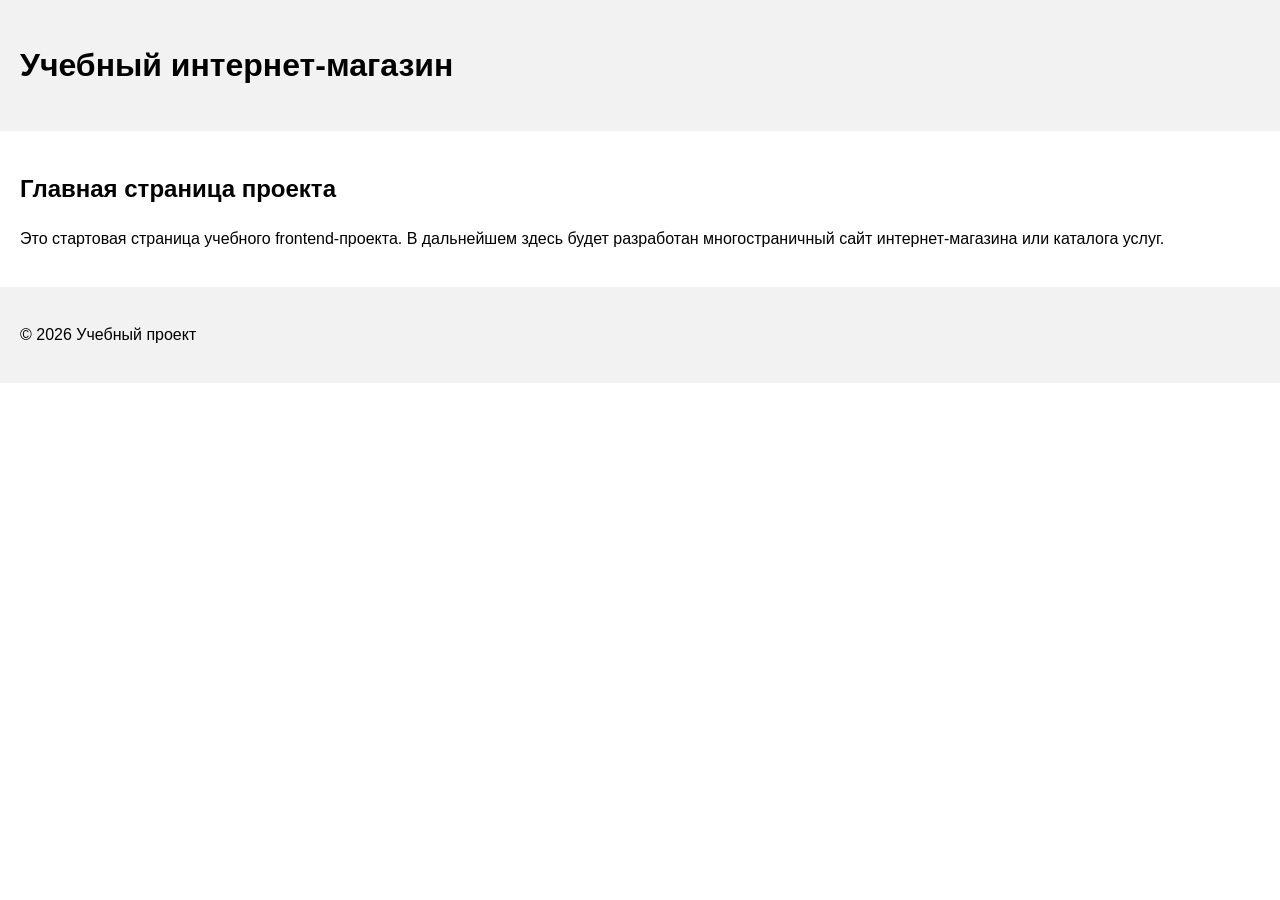
==== index.html @ 06f2fd13 "feat: initialize frontend project structure" ====
<!DOCTYPE html>
<html lang="ru">
<head>
  <meta charset="UTF-8">
  <meta name="viewport" content="width=device-width, initial-scale=1.0">
  <title>Каталог товаров</title>
  <link rel="stylesheet" href="css/style.css">
</head>
<body>
  <header>
    <h1>Учебный интернет-магазин</h1>
  </header>

  <main>
    <section>
      <h2>Главная страница проекта</h2>
      <p>
        Это стартовая страница учебного frontend-проекта.
        В дальнейшем здесь будет разработан многостраничный сайт
        интернет-магазина или каталога услуг.
      </p>
    </section>
  </main>

  <footer>
    <p>&copy; 2026 Учебный проект</p>
  </footer>
</body>
</html>
---- css/style.css ----
body {
  margin: 0;
  font-family: Arial, sans-serif;
  line-height: 1.5;
}

header,
main,
footer {
  padding: 20px;
}

header {
  background-color: #f2f2f2;
}

footer {
  background-color: #f2f2f2;
}
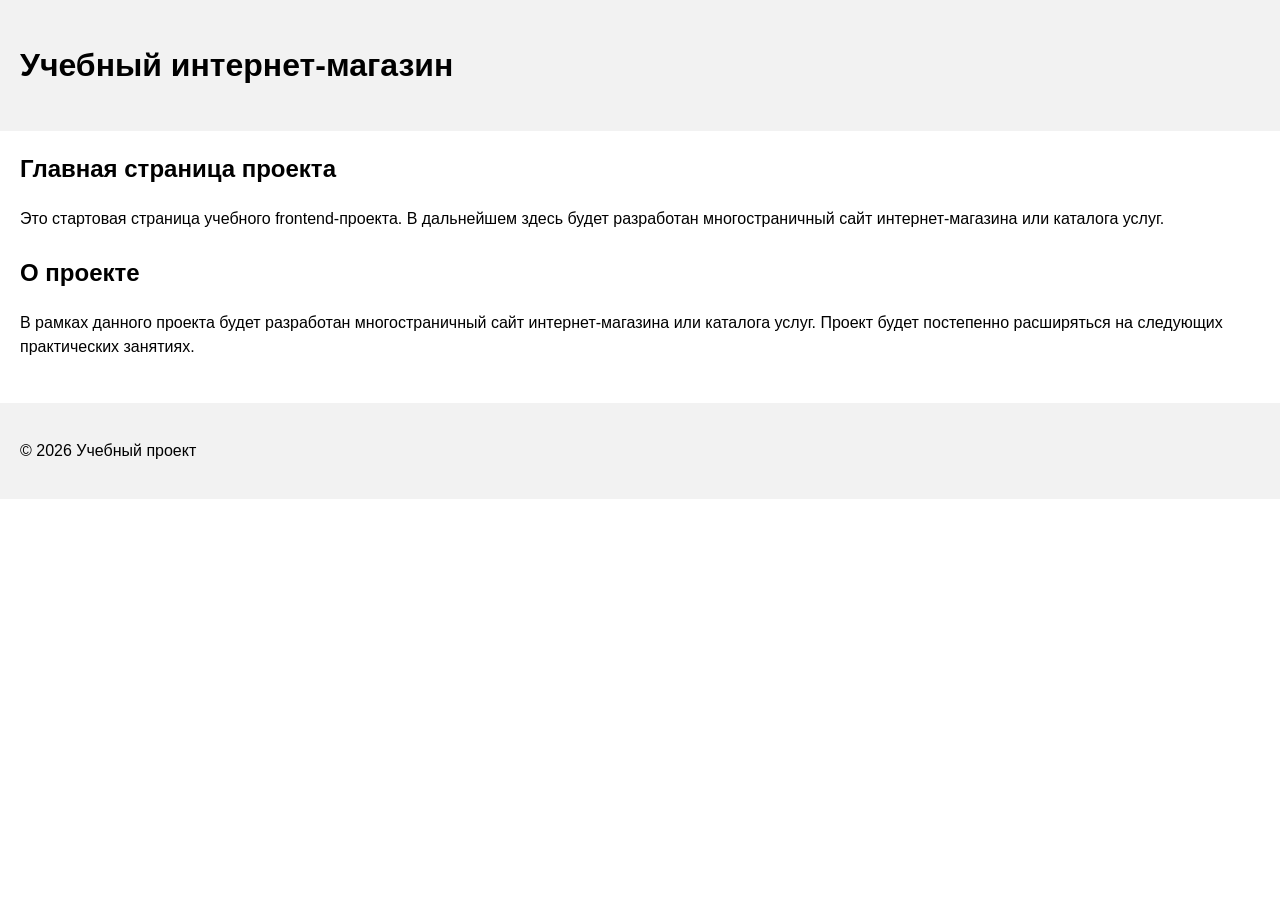
==== commit 60f4354a: "feat: add project description section" ====
--- a/index.html
+++ b/index.html
@@ -20,6 +20,16 @@
         интернет-магазина или каталога услуг.
       </p>
     </section>
+
+    <section>
+  <h2>О проекте</h2>
+  <p>
+    В рамках данного проекта будет разработан многостраничный сайт
+    интернет-магазина или каталога услуг. Проект будет постепенно
+    расширяться на следующих практических занятиях.
+  </p>
+</section>
+
   </main>
 
   <footer>
--- a/css/style.css
+++ b/css/style.css
@@ -17,3 +17,10 @@
 footer {
   background-color: #f2f2f2;
 }
+section {
+  margin-bottom: 24px;
+}
+
+section h2 {
+  margin-top: 0;
+}
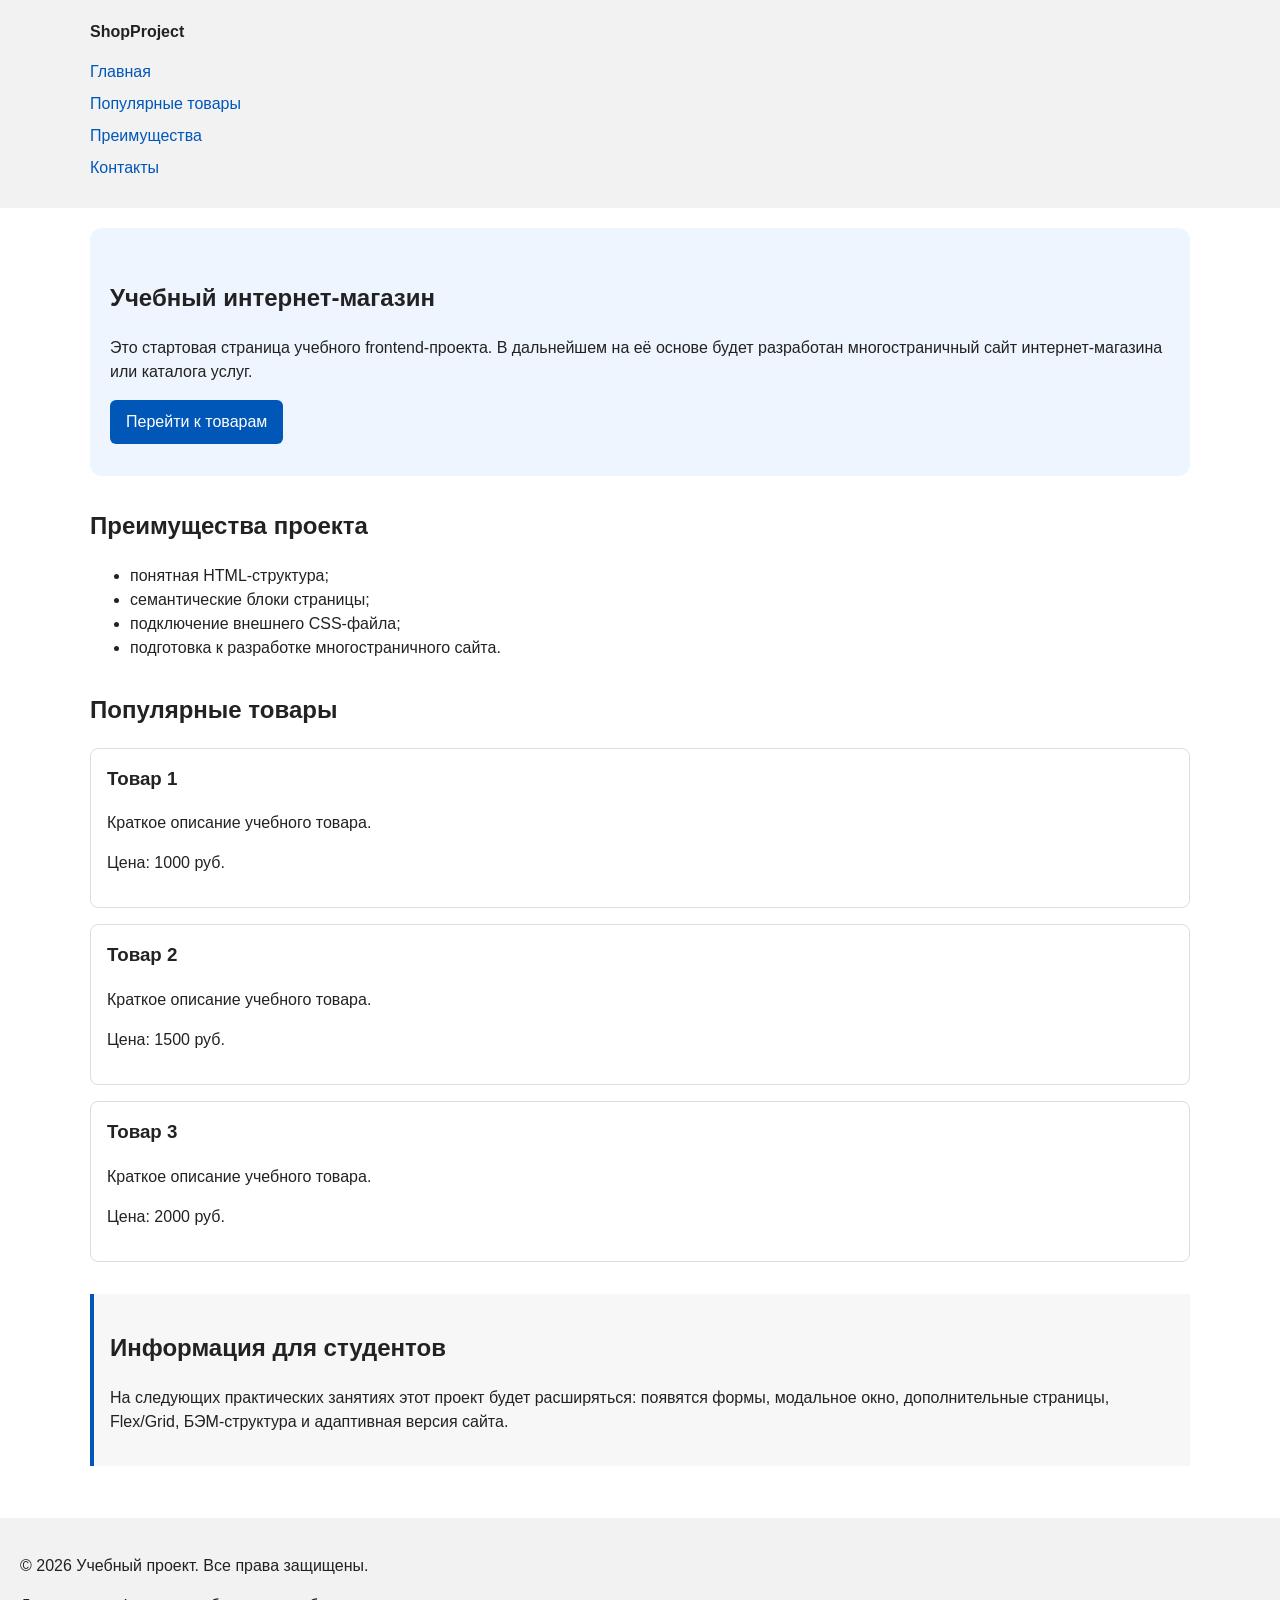
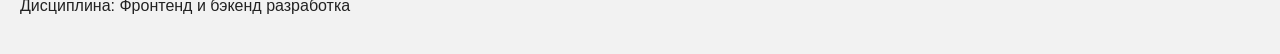
==== commit 23895a3a: "feat: add semantic HTML structure and base CSS styles" ====
--- a/index.html
+++ b/index.html
@@ -3,37 +3,87 @@
 <head>
   <meta charset="UTF-8">
   <meta name="viewport" content="width=device-width, initial-scale=1.0">
-  <title>Каталог товаров</title>
+  <title>Учебный интернет-магазин</title>
   <link rel="stylesheet" href="css/style.css">
 </head>
 <body>
-  <header>
-    <h1>Учебный интернет-магазин</h1>
-  </header>
+    <header>
+  <div class="site-header">
+    <a class="site-logo" href="index.html">ShopProject</a>
 
-  <main>
-    <section>
-      <h2>Главная страница проекта</h2>
-      <p>
-        Это стартовая страница учебного frontend-проекта.
-        В дальнейшем здесь будет разработан многостраничный сайт
-        интернет-магазина или каталога услуг.
-      </p>
-    </section>
-
-    <section>
-  <h2>О проекте</h2>
+    <nav class="site-nav" aria-label="Основная навигация">
+      <ul class="site-nav__list">
+        <li><a href="index.html">Главная</a></li>
+        <li><a href="#popular">Популярные товары</a></li>
+        <li><a href="#advantages">Преимущества</a></li>
+        <li><a href="#contacts">Контакты</a></li>
+      </ul>
+    </nav>
+  </div>
+</header>
+<main>
+    <!-- Основное содержание страницы-->
+     <section class="hero">
+  <h1>Учебный интернет-магазин</h1>
   <p>
-    В рамках данного проекта будет разработан многостраничный сайт
-    интернет-магазина или каталога услуг. Проект будет постепенно
-    расширяться на следующих практических занятиях.
+    Это стартовая страница учебного frontend-проекта.
+    В дальнейшем на её основе будет разработан многостраничный сайт
+    интернет-магазина или каталога услуг.
   </p>
+  <a class="button" href="#popular">Перейти к товарам</a>
 </section>
 
-  </main>
+<section class="section" id="advantages">
+  <h2>Преимущества проекта</h2>
 
-  <footer>
-    <p>&copy; 2026 Учебный проект</p>
-  </footer>
+  <ul class="advantages-list">
+    <li>понятная HTML-структура;</li>
+    <li>семантические блоки страницы;</li>
+    <li>подключение внешнего CSS-файла;</li>
+    <li>подготовка к разработке многостраничного сайта.</li>
+  </ul>
+</section>
+
+<section class="section" id="popular">
+  <h2>Популярные товары</h2>
+
+  <article class="product-card">
+    <h3>Товар 1</h3>
+    <p>Краткое описание учебного товара.</p>
+    <p>Цена: 1000 руб.</p>
+  </article>
+
+  <article class="product-card">
+    <h3>Товар 2</h3>
+    <p>Краткое описание учебного товара.</p>
+    <p>Цена: 1500 руб.</p>
+  </article>
+
+  <article class="product-card">
+    <h3>Товар 3</h3>
+    <p>Краткое описание учебного товара.</p>
+    <p>Цена: 2000 руб.</p>
+  </article>
+</section>
+
+<aside class="aside-info">
+  <h2>Информация для студентов</h2>
+  <p>
+    На следующих практических занятиях этот проект будет расширяться:
+    появятся формы, модальное окно, дополнительные страницы, Flex/Grid,
+    БЭМ-структура и адаптивная версия сайта.
+  </p>
+</aside>
+
+
+</main>
+
+<footer id="contacts">
+  <p>&copy; 2026 Учебный проект. Все права защищены.</p>
+  <p>Дисциплина: Фронтенд и бэкенд разработка</p>
+</footer>
+
+
+
 </body>
 </html>
--- a/css/style.css
+++ b/css/style.css
@@ -1,3 +1,176 @@
+/* 
+  Универсальное правило для всех элементов.
+  border-box делает расчёт размеров более понятным:
+  width включает content, padding и border.
+*/
+* {
+  box-sizing: border-box;
+}
+
+/*
+  Убираем стандартный внешний отступ браузера у body.
+  Без этого вокруг страницы может появиться белая рамка.
+*/
+body {
+  margin: 0;
+  font-family: Arial, sans-serif;
+  line-height: 1.5;
+  color: #222222;
+  background-color: #ffffff;
+}
+
+/*
+  Задаём внутренние отступы для основных областей страницы.
+  Это делает содержимое визуально отделённым от краёв окна браузера.
+*/
+header,
+main,
+footer {
+  padding: 20px;
+}
+
+/*
+  Оформляем шапку страницы.
+  Пока используется простой светло-серый фон.
+*/
+header {
+  background-color: #f2f2f2;
+}
+
+/*
+  Оформляем подвал страницы тем же фоном,
+  чтобы визуально отделить его от основного содержимого.
+*/
+footer {
+  background-color: #f2f2f2;
+}
+
+/*
+  Ограничиваем ширину содержимого шапки,
+  чтобы оно не растягивалось слишком сильно на широких экранах.
+*/
+.site-header {
+  max-width: 1100px;
+  margin: 0 auto;
+}
+
+/*
+  Оформляем текстовый логотип.
+*/
+.site-logo {
+  font-weight: bold;
+  text-decoration: none;
+  color: #222222;
+}
+
+/*
+  Убираем стандартные отступы и маркеры списка навигации.
+*/
+.site-nav__list {
+  padding: 0;
+  margin: 16px 0 0;
+  list-style: none;
+}
+
+/*
+  Добавляем расстояние между пунктами меню.
+*/
+.site-nav__list li {
+  margin-bottom: 8px;
+}
+
+/*
+  Оформляем ссылки меню.
+*/
+.site-nav__list a {
+  color: #0057b8;
+  text-decoration: none;
+}
+
+/*
+  При наведении мыши подчёркиваем ссылку.
+  Подробно состояния интерфейса будут рассмотрены в практической работе 1.7.
+*/
+.site-nav__list a:hover {
+  text-decoration: underline;
+}
+
+/*
+  Hero-блок — первый крупный блок страницы.
+  Он визуально отделяется от остальных разделов фоном и отступами.
+*/
+.hero {
+  max-width: 1100px;
+  margin: 0 auto 32px;
+  padding: 32px 20px;
+  background-color: #eef5ff;
+  border-radius: 12px;
+}
+
+/*
+  Общий класс для разделов страницы.
+*/
+.section {
+  max-width: 1100px;
+  margin: 0 auto 32px;
+}
+
+/*
+  Убираем лишний верхний отступ у заголовков разделов.
+*/
+.section h2 {
+  margin-top: 0;
+}
+
+/*
+  Карточка товара — самостоятельный блок.
+  На следующих занятиях карточки будут доработаны и выстроены в сетку.
+*/
+.product-card {
+  margin-bottom: 16px;
+  padding: 16px;
+  border: 1px solid #dddddd;
+  border-radius: 8px;
+  background-color: #ffffff;
+}
+
+/*
+  Убираем лишний верхний отступ у заголовка карточки.
+*/
+.product-card h3 {
+  margin-top: 0;
+}
+
+/*
+  Пока это обычная ссылка, но визуально она оформляется как кнопка.
+*/
+.button {
+  display: inline-block;
+  padding: 10px 16px;
+  color: #ffffff;
+  background-color: #0057b8;
+  text-decoration: none;
+  border-radius: 6px;
+}
+
+/*
+  Простое состояние наведения для кнопки.
+*/
+.button:hover {
+  background-color: #003f86;
+}
+
+/*
+  Дополнительный информационный блок.
+*/
+.aside-info {
+  max-width: 1100px;
+  margin: 0 auto 32px;
+  padding: 16px;
+  border-left: 4px solid #0057b8;
+  background-color: #f7f7f7;
+}
+
 body {
   margin: 0;
   font-family: Arial, sans-serif;
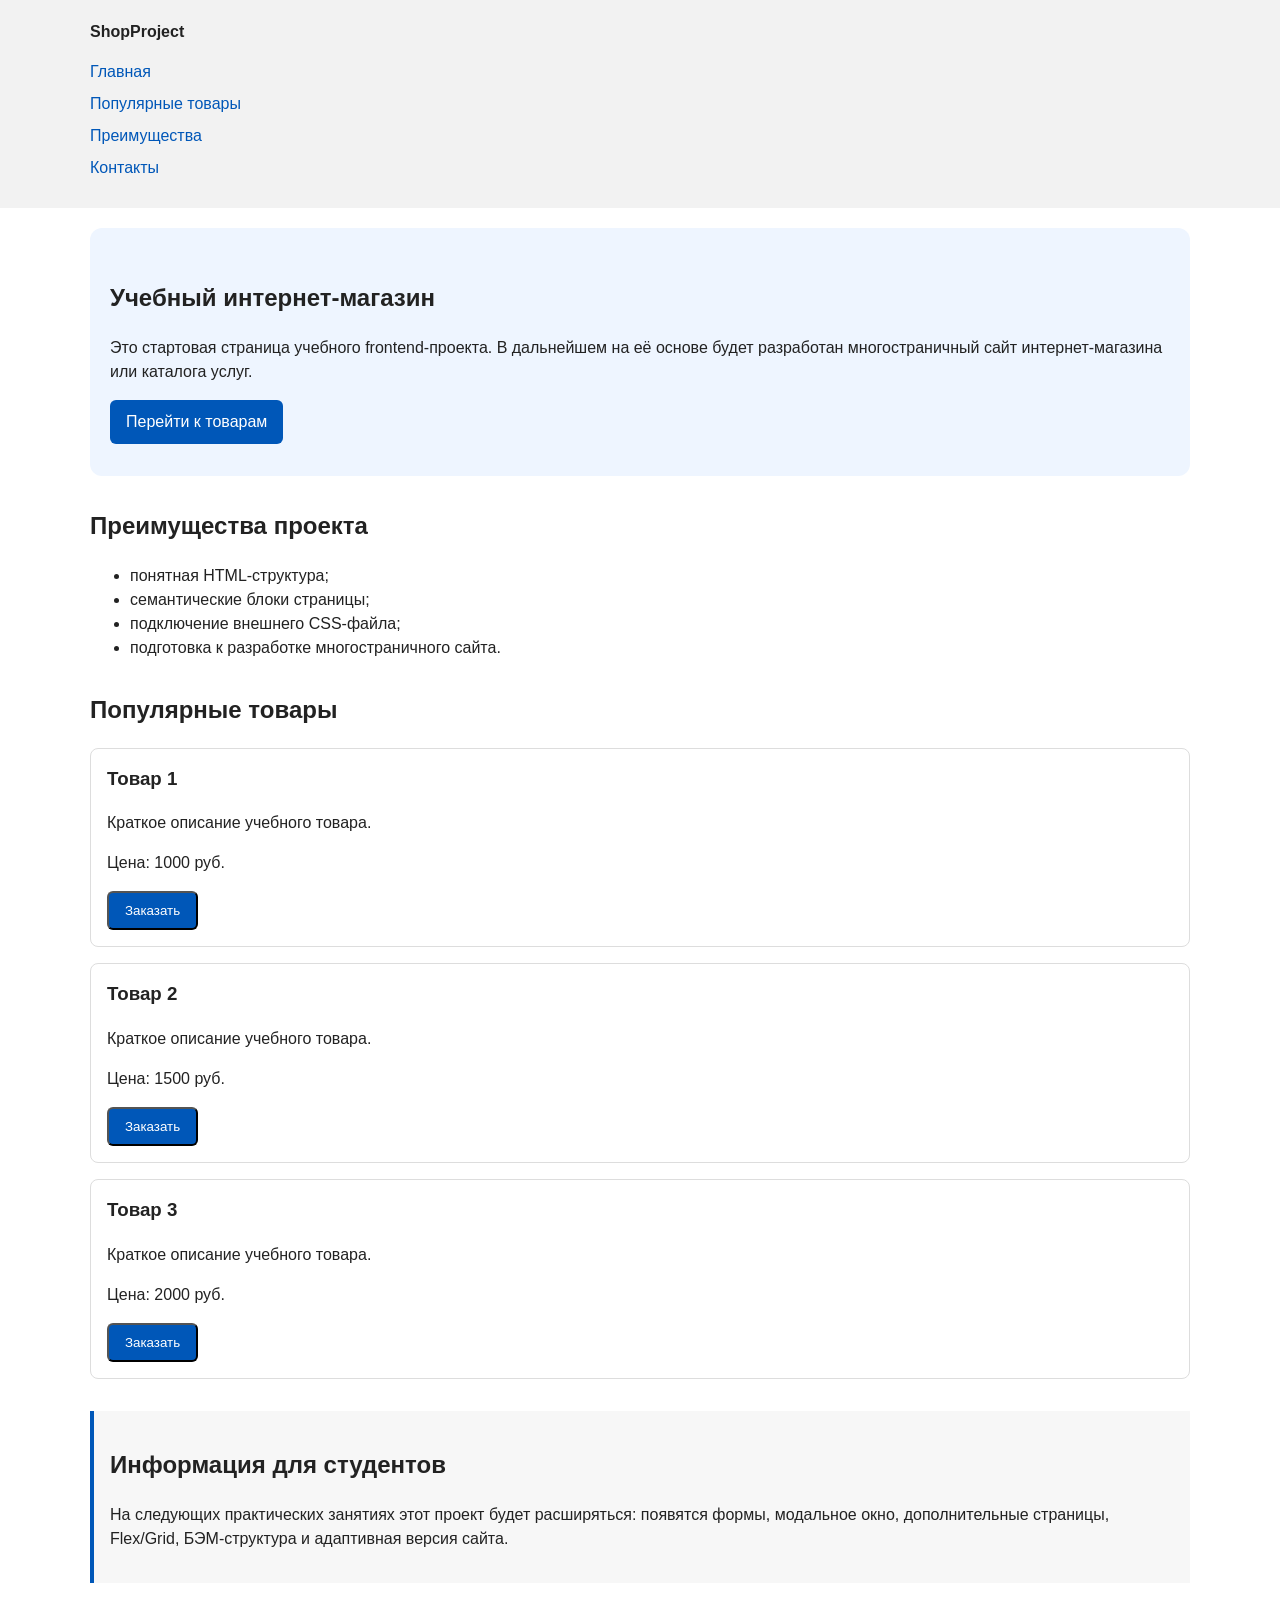
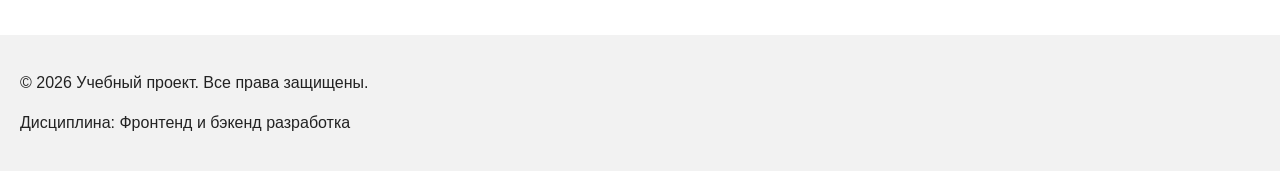
==== commit 2c1b64ce: "feat: add order form modal and validation" ====
--- a/index.html
+++ b/index.html
@@ -5,6 +5,7 @@
   <meta name="viewport" content="width=device-width, initial-scale=1.0">
   <title>Учебный интернет-магазин</title>
   <link rel="stylesheet" href="css/style.css">
+  <script src="js/main.js" defer></script>
 </head>
 <body>
     <header>
@@ -23,7 +24,7 @@
 </header>
 <main>
     <!-- Основное содержание страницы-->
-     <section class="hero">
+    <section class="hero">
   <h1>Учебный интернет-магазин</h1>
   <p>
     Это стартовая страница учебного frontend-проекта.
@@ -51,18 +52,30 @@
     <h3>Товар 1</h3>
     <p>Краткое описание учебного товара.</p>
     <p>Цена: 1000 руб.</p>
+    <button class="button product-card__button" type="button" data-product="Товар 1">
+  Заказать
+</button>
+
   </article>
 
   <article class="product-card">
     <h3>Товар 2</h3>
     <p>Краткое описание учебного товара.</p>
     <p>Цена: 1500 руб.</p>
+    <button class="button product-card__button" type="button" data-product="Товар 2">
+  Заказать
+</button>
+
   </article>
 
   <article class="product-card">
     <h3>Товар 3</h3>
     <p>Краткое описание учебного товара.</p>
     <p>Цена: 2000 руб.</p>
+    <button class="button product-card__button" type="button" data-product="Товар 3">
+  Заказать
+</button>
+
   </article>
 </section>
 
@@ -84,6 +97,102 @@
 </footer>
 
 
+<dialog class="order-dialog" id="order-dialog" aria-labelledby="order-dialog-title">
+  <h2 id="order-dialog-title">Оформление заявки</h2>
+
+  <form class="order-form" id="order-form" action="#" method="post" novalidate>
+    <input id="selected-product" name="selected-product" type="hidden">
+
+    <div class="form-field">
+      <label for="order-name">Имя</label>
+      <input
+        id="order-name"
+        name="name"
+        type="text"
+        placeholder="Введите ваше имя"
+        minlength="2"
+        autocomplete="given-name"
+        required
+      >
+    </div>
+
+    <div class="form-field">
+      <label for="order-email">E-mail</label>
+      <input
+        id="order-email"
+        name="email"
+        type="email"
+        placeholder="example@mail.ru"
+        autocomplete="email"
+        required
+      >
+    </div>
+
+    <div class="form-field">
+      <label for="order-phone">Телефон</label>
+      <input
+        id="order-phone"
+        name="phone"
+        type="tel"
+        inputmode="tel"
+        placeholder="+7 (900) 000-00-00"
+        pattern="^\+7 \(\d{3}\) \d{3}-\d{2}-\d{2}$"
+        required
+      >
+      <small>Формат: +7 (900) 000-00-00</small>
+    </div>
+
+    <div class="form-field">
+      <label for="order-date">Дата связи</label>
+      <input
+        id="order-date"
+        name="date"
+        type="date"
+      >
+    </div>
+
+    <div class="form-field">
+      <label for="order-topic">Тема заявки</label>
+      <select id="order-topic" name="topic" required>
+        <option value="">Выберите тему</option>
+        <option value="product">Заказ товара</option>
+        <option value="consultation">Консультация</option>
+        <option value="delivery">Доставка</option>
+      </select>
+    </div>
+
+    <div class="form-field">
+      <label for="order-comment">Комментарий</label>
+      <textarea
+        id="order-comment"
+        name="comment"
+        rows="4"
+        placeholder="Укажите дополнительную информацию"
+      ></textarea>
+    </div>
+
+    <div class="form-field form-field--checkbox">
+      <label>
+        <input
+          id="order-agreement"
+          name="agreement"
+          type="checkbox"
+          required
+        >
+        Я согласен на обработку данных
+      </label>
+    </div>
+
+    <div class="form-actions">
+      <button type="button" id="close-order-dialog">Закрыть</button>
+      <button type="submit">Отправить заявку</button>
+    </div>
+  </form>
+</dialog>
+
+<p class="success-message" id="success-message" hidden>
+  Форма успешно отправлена!
+</p>
 
 </body>
 </html>
--- a/css/style.css
+++ b/css/style.css
@@ -197,3 +197,105 @@
 section h2 {
   margin-top: 0;
 }
+
+/*
+  Модальное окно.
+  Элемент dialog сам умеет открываться поверх страницы.
+*/
+.order-dialog {
+  width: min(100% - 32px, 560px);
+  padding: 24px;
+  border: none;
+  border-radius: 12px;
+}
+
+/*
+  Затемнение фона за модальным окном.
+*/
+.order-dialog::backdrop {
+  background-color: rgba(0, 0, 0, 0.5);
+}
+
+/*
+  Поле формы.
+  Каждый блок получает нижний отступ.
+*/
+.form-field {
+  margin-bottom: 16px;
+}
+
+/*
+  Подпись поля.
+*/
+.form-field label {
+  display: block;
+  margin-bottom: 6px;
+}
+
+/*
+  Основные поля формы.
+*/
+.form-field input,
+.form-field select,
+.form-field textarea {
+  width: 100%;
+  padding: 10px 12px;
+  border: 1px solid #cccccc;
+  border-radius: 6px;
+  font: inherit;
+}
+
+/*
+  Checkbox не должен занимать всю ширину.
+*/
+.form-field input[type="checkbox"] {
+  width: auto;
+}
+
+/*
+  Подсказка под полем телефона.
+*/
+.form-field small {
+  display: block;
+  margin-top: 4px;
+  color: #666666;
+}
+
+/*
+  Видимый фокус для клавиатурной навигации.
+*/
+.form-field input:focus-visible,
+.form-field select:focus-visible,
+.form-field textarea:focus-visible,
+.form-actions button:focus-visible {
+  outline: 2px solid #0057b8;
+  outline-offset: 2px;
+}
+
+/*
+  Подсветка ошибочных полей.
+  Атрибут aria-invalid будет добавляться через JavaScript.
+*/
+[aria-invalid="true"] {
+  border-color: #b00020;
+}
+
+/*
+  Кнопки формы.
+*/
+.form-actions {
+  display: flex;
+  gap: 12px;
+  margin-top: 20px;
+}
+
+/*
+  Сообщение об успешной отправке.
+*/
+.success-message {
+  max-width: 1100px;
+  margin: 24px auto;
+  padding: 16px;
+  border-left: 4px solid #168a2f;
+  background-color: #eefaf0;
+}
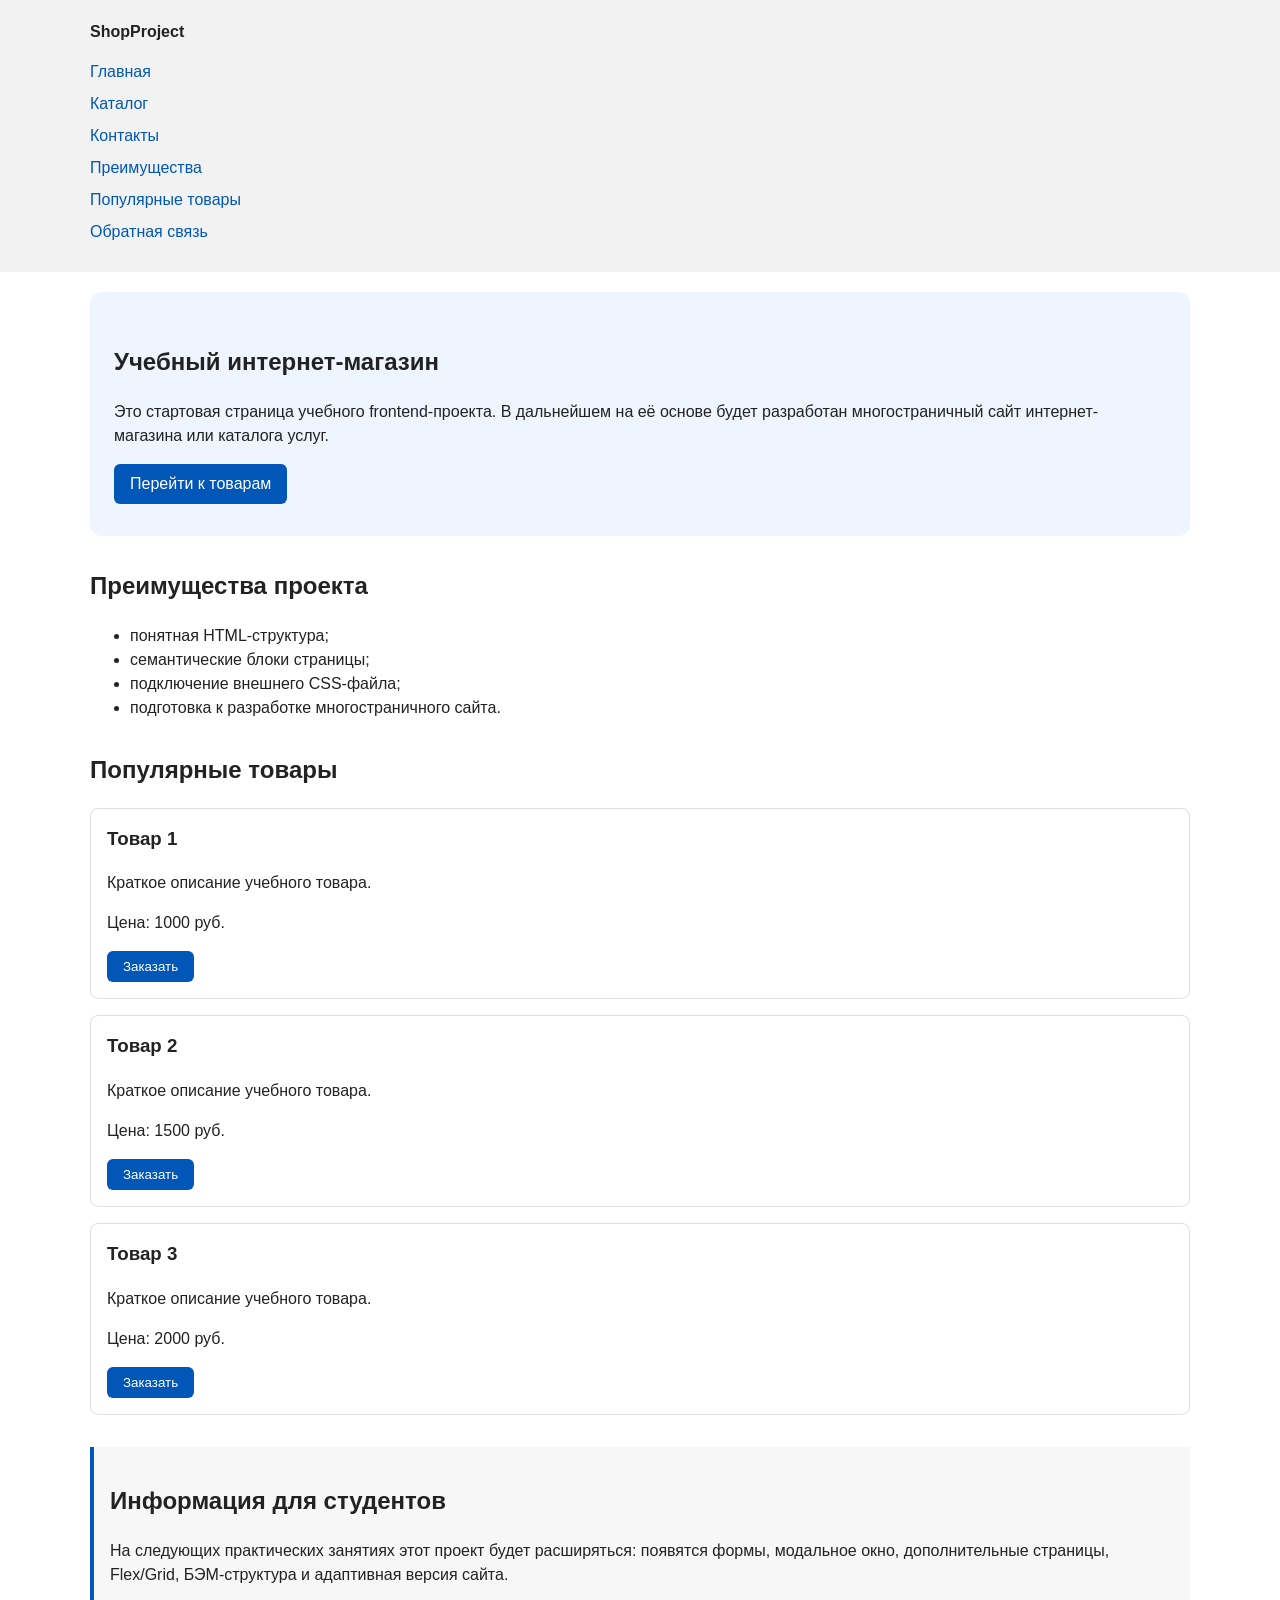
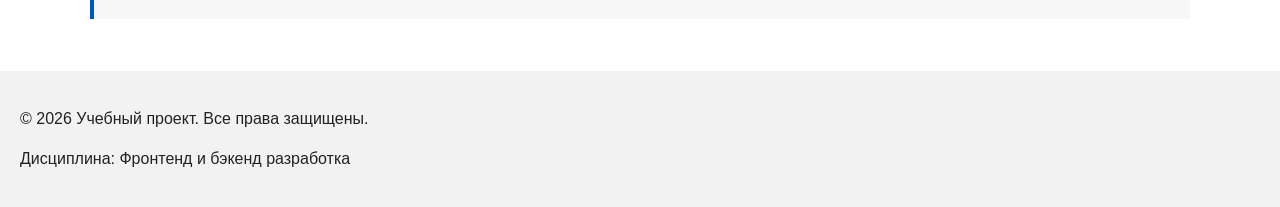
==== commit ae3e622c: "feat: add multi-page structure navigation abd anchors" ====
--- a/index.html
+++ b/index.html
@@ -1,6 +1,10 @@
 <!DOCTYPE html>
 <html lang="ru">
 <head>
+    <meta property="og:type" content="website">
+    <meta property="og:title" content="Учебный интернет-магазин">
+    <meta property="og:description" content="Учебный frontend-проект интернет-магазина.">
+    <meta property="og:image" content="https://VV00nder.github.io/kr1-html-css-shop/images/preview.jpg">
   <meta charset="UTF-8">
   <meta name="viewport" content="width=device-width, initial-scale=1.0">
   <title>Учебный интернет-магазин</title>
@@ -13,13 +17,16 @@
     <a class="site-logo" href="index.html">ShopProject</a>
 
     <nav class="site-nav" aria-label="Основная навигация">
-      <ul class="site-nav__list">
-        <li><a href="index.html">Главная</a></li>
-        <li><a href="#popular">Популярные товары</a></li>
-        <li><a href="#advantages">Преимущества</a></li>
-        <li><a href="#contacts">Контакты</a></li>
-      </ul>
-    </nav>
+  <ul class="site-nav__list">
+    <li><a href="index.html">Главная</a></li>
+    <li><a href="catalog.html">Каталог</a></li>
+    <li><a href="contacts.html">Контакты</a></li>
+    <li><a href="index.html#advantages">Преимущества</a></li>
+    <li><a href="index.html#popular">Популярные товары</a></li>
+    <li><a href="index.html#contacts">Обратная связь</a></li>
+  </ul>
+</nav>
+
   </div>
 </header>
 <main>
--- a/css/style.css
+++ b/css/style.css
@@ -1,3 +1,75 @@
+/* ===============================
+    1. Переменные проекта
+   =============================== */
+
+:root {
+  /* Основные цвета проекта */
+  --color-bg: #ffffff;
+  --color-text: #222222;
+  --color-muted: #666666;
+  --color-primary: #0057b8;
+  --color-primary-dark: #003f86;
+  --color-border: #dddddd;
+  --color-surface: #f7f7f7;
+  --color-surface-accent: #eef5ff;
+  --color-danger: #b00020;
+  --color-success: #168a2f;
+  --color-success-bg: #eefaf0;
+  --color-white: #ffffff;
+
+  /* Отступы */
+  --space-xs: 4px;
+  --space-sm: 8px;
+  --space-md: 16px;
+  --space-lg: 24px;
+  --space-xl: 32px;
+
+  /* Скругления */
+  --radius-sm: 6px;
+  --radius-md: 8px;
+  --radius-lg: 12px;
+
+  /* Размеры */
+  --container-width: 1100px;
+}
+/* ===============================
+  3. Общие элементы интерфейса
+   =============================== */
+
+a {
+  color: var(--color-primary);
+}
+
+a:hover {
+  color: var(--color-primary-dark);
+}
+
+a:focus-visible {
+  outline: 2px solid var(--color-primary);
+  outline-offset: 3px;
+}
+/* ===============================
+    4. Компоненты страницы
+   =============================== */
+
+.hero {
+  max-width: var(--container-width);
+  margin: 0 auto var(--space-xl);
+  padding: var(--space-xl) var(--space-lg);
+  background-color: var(--color-surface-accent);
+  border-radius: var(--radius-lg);
+}
+
+.section {
+  max-width: var(--container-width);
+  margin: 0 auto var(--space-xl);
+}
+
+.section h2 {
+  margin-top: 0;
+}
+
+
 /* 
   Универсальное правило для всех элементов.
   border-box делает расчёт размеров более понятным:
@@ -11,185 +83,184 @@
   Убираем стандартный внешний отступ браузера у body.
   Без этого вокруг страницы может появиться белая рамка.
 */
+/* ===============================
+    2. Базовые стили
+   =============================== */
+
+* {
+  box-sizing: border-box;
+}
+
 body {
   margin: 0;
   font-family: Arial, sans-serif;
   line-height: 1.5;
-  color: #222222;
-  background-color: #ffffff;
-}
+  color: var(--color-text);
+  background-color: var(--color-bg);
+}
+
 
 /*
   Задаём внутренние отступы для основных областей страницы.
   Это делает содержимое визуально отделённым от краёв окна браузера.
 */
+header,
+main,
+footer {
+  padding: var(--space-lg);
+}
+
+
+/*
+  Оформляем шапку страницы.
+  Пока используется простой светло-серый фон.
+*/
+header {
+  background-color: var(--color-surface);
+}
+
+
+/*
+  Оформляем подвал страницы тем же фоном,
+  чтобы визуально отделить его от основного содержимого.
+*/
+footer {
+  background-color: var(--color-surface);
+}
+
+
+/*
+  Ограничиваем ширину содержимого шапки,
+  чтобы оно не растягивалось слишком сильно на широких экранах.
+*/
+
+.site-header {
+  max-width: 1100px;
+  margin: 0 auto;
+}
+
+/*
+  Оформляем текстовый логотип.
+*/
+.site-logo {
+  font-weight: bold;
+  text-decoration: none;
+  color: #222222;
+}
+
+/*
+  Убираем стандартные отступы и маркеры списка навигации.
+*/
+.site-nav__list {
+  padding: 0;
+  margin: 16px 0 0;
+  list-style: none;
+}
+
+/*
+  Добавляем расстояние между пунктами меню.
+*/
+.site-nav__list li {
+  margin-bottom: 8px;
+}
+
+/*
+  Оформляем ссылки меню.
+*/
+.site-nav__list a {
+  color: #0057b8;
+  text-decoration: none;
+}
+
+/*
+  При наведении мыши подчёркиваем ссылку.
+  Подробно состояния интерфейса будут рассмотрены в практической работе 1.7.
+*/
+.site-nav__list a:hover {
+  text-decoration: underline;
+}
+
+
+/*
+  Карточка товара — самостоятельный блок.
+  На следующих занятиях карточки будут доработаны и выстроены в сетку.
+*/
+.product-card {
+  margin-bottom: var(--space-md);
+  padding: var(--space-md);
+  border: 1px solid var(--color-border);
+  border-radius: var(--radius-md);
+  background-color: var(--color-bg);
+}
+
+.product-card:hover {
+  border-color: var(--color-primary);
+}
+
+.product-card h3 {
+  margin-top: 0;
+}
+
+/*
+  Пока это обычная ссылка, но визуально она оформляется как кнопка.
+*/
+.button {
+  display: inline-block;
+  padding: var(--space-sm) var(--space-md);
+  color: var(--color-white);
+  background-color: var(--color-primary);
+  text-decoration: none;
+  border: none;
+  border-radius: var(--radius-sm);
+  cursor: pointer;
+}
+
+.button:hover {
+  background-color: var(--color-primary-dark);
+}
+
+.button:focus-visible {
+  outline: 2px solid var(--color-primary);
+  outline-offset: 3px;
+}
+
+.button:disabled {
+  opacity: 0.6;
+  cursor: not-allowed;
+}
+
+
+/*
+  Дополнительный информационный блок.
+*/
+.aside-info {
+  max-width: var(--container-width);
+  margin: 0 auto var(--space-xl);
+  padding: var(--space-md);
+  border-left: 4px solid var(--color-primary);
+  background-color: var(--color-surface);
+}
+
+
+body {
+  margin: 0;
+  font-family: Arial, sans-serif;
+  line-height: 1.5;
+}
+
 header,
 main,
 footer {
   padding: 20px;
 }
 
-/*
-  Оформляем шапку страницы.
-  Пока используется простой светло-серый фон.
-*/
 header {
   background-color: #f2f2f2;
 }
 
-/*
-  Оформляем подвал страницы тем же фоном,
-  чтобы визуально отделить его от основного содержимого.
-*/
 footer {
   background-color: #f2f2f2;
 }
-
-/*
-  Ограничиваем ширину содержимого шапки,
-  чтобы оно не растягивалось слишком сильно на широких экранах.
-*/
-.site-header {
-  max-width: 1100px;
-  margin: 0 auto;
-}
-
-/*
-  Оформляем текстовый логотип.
-*/
-.site-logo {
-  font-weight: bold;
-  text-decoration: none;
-  color: #222222;
-}
-
-/*
-  Убираем стандартные отступы и маркеры списка навигации.
-*/
-.site-nav__list {
-  padding: 0;
-  margin: 16px 0 0;
-  list-style: none;
-}
-
-/*
-  Добавляем расстояние между пунктами меню.
-*/
-.site-nav__list li {
-  margin-bottom: 8px;
-}
-
-/*
-  Оформляем ссылки меню.
-*/
-.site-nav__list a {
-  color: #0057b8;
-  text-decoration: none;
-}
-
-/*
-  При наведении мыши подчёркиваем ссылку.
-  Подробно состояния интерфейса будут рассмотрены в практической работе 1.7.
-*/
-.site-nav__list a:hover {
-  text-decoration: underline;
-}
-
-/*
-  Hero-блок — первый крупный блок страницы.
-  Он визуально отделяется от остальных разделов фоном и отступами.
-*/
-.hero {
-  max-width: 1100px;
-  margin: 0 auto 32px;
-  padding: 32px 20px;
-  background-color: #eef5ff;
-  border-radius: 12px;
-}
-
-/*
-  Общий класс для разделов страницы.
-*/
-.section {
-  max-width: 1100px;
-  margin: 0 auto 32px;
-}
-
-/*
-  Убираем лишний верхний отступ у заголовков разделов.
-*/
-.section h2 {
-  margin-top: 0;
-}
-
-/*
-  Карточка товара — самостоятельный блок.
-  На следующих занятиях карточки будут доработаны и выстроены в сетку.
-*/
-.product-card {
-  margin-bottom: 16px;
-  padding: 16px;
-  border: 1px solid #dddddd;
-  border-radius: 8px;
-  background-color: #ffffff;
-}
-
-/*
-  Убираем лишний верхний отступ у заголовка карточки.
-*/
-.product-card h3 {
-  margin-top: 0;
-}
-
-/*
-  Пока это обычная ссылка, но визуально она оформляется как кнопка.
-*/
-.button {
-  display: inline-block;
-  padding: 10px 16px;
-  color: #ffffff;
-  background-color: #0057b8;
-  text-decoration: none;
-  border-radius: 6px;
-}
-
-/*
-  Простое состояние наведения для кнопки.
-*/
-.button:hover {
-  background-color: #003f86;
-}
-
-/*
-  Дополнительный информационный блок.
-*/
-.aside-info {
-  max-width: 1100px;
-  margin: 0 auto 32px;
-  padding: 16px;
-  border-left: 4px solid #0057b8;
-  background-color: #f7f7f7;
-}
-
-body {
-  margin: 0;
-  font-family: Arial, sans-serif;
-  line-height: 1.5;
-}
-
-header,
-main,
-footer {
-  padding: 20px;
-}
-
-header {
-  background-color: #f2f2f2;
-}
-
-footer {
-  background-color: #f2f2f2;
-}
 section {
   margin-bottom: 24px;
 }
@@ -202,100 +273,102 @@
   Модальное окно.
   Элемент dialog сам умеет открываться поверх страницы.
 */
+/* ===============================
+   5. Форма и модальное окно
+   =============================== */
+
 .order-dialog {
   width: min(100% - 32px, 560px);
-  padding: 24px;
+  padding: var(--space-lg);
   border: none;
-  border-radius: 12px;
-}
-
-/*
-  Затемнение фона за модальным окном.
-*/
+  border-radius: var(--radius-lg);
+}
+
 .order-dialog::backdrop {
   background-color: rgba(0, 0, 0, 0.5);
 }
 
-/*
-  Поле формы.
-  Каждый блок получает нижний отступ.
-*/
 .form-field {
-  margin-bottom: 16px;
-}
-
-/*
-  Подпись поля.
-*/
+  margin-bottom: var(--space-md);
+}
+
 .form-field label {
   display: block;
-  margin-bottom: 6px;
-}
-
-/*
-  Основные поля формы.
-*/
+  margin-bottom: var(--space-xs);
+}
+
 .form-field input,
 .form-field select,
 .form-field textarea {
   width: 100%;
   padding: 10px 12px;
-  border: 1px solid #cccccc;
-  border-radius: 6px;
+  border: 1px solid var(--color-border);
+  border-radius: var(--radius-sm);
   font: inherit;
 }
 
-/*
-  Checkbox не должен занимать всю ширину.
-*/
 .form-field input[type="checkbox"] {
   width: auto;
 }
 
-/*
-  Подсказка под полем телефона.
-*/
 .form-field small {
   display: block;
-  margin-top: 4px;
-  color: #666666;
-}
-
-/*
-  Видимый фокус для клавиатурной навигации.
-*/
+  margin-top: var(--space-xs);
+  color: var(--color-muted);
+}
+
+.form-field input:hover,
+.form-field select:hover,
+.form-field textarea:hover {
+  border-color: var(--color-primary);
+}
+
 .form-field input:focus-visible,
 .form-field select:focus-visible,
 .form-field textarea:focus-visible,
 .form-actions button:focus-visible {
-  outline: 2px solid #0057b8;
-  outline-offset: 2px;
-}
-
-/*
-  Подсветка ошибочных полей.
-  Атрибут aria-invalid будет добавляться через JavaScript.
-*/
+  outline: 2px solid var(--color-primary);
+  outline-offset: 3px;
+}
+
 [aria-invalid="true"] {
-  border-color: #b00020;
-}
-
-/*
-  Кнопки формы.
-*/
-.form-actions {
-  display: flex;
-  gap: 12px;
-  margin-top: 20px;
-}
-
-/*
-  Сообщение об успешной отправке.
-*/
+  border-color: var(--color-danger);
+}
+
 .success-message {
-  max-width: 1100px;
-  margin: 24px auto;
-  padding: 16px;
-  border-left: 4px solid #168a2f;
-  background-color: #eefaf0;
-}
+  max-width: var(--container-width);
+  margin: var(--space-lg) auto;
+  padding: var(--space-md);
+  border-left: 4px solid var(--color-success);
+  background-color: var(--color-success-bg);
+}
+
+/*----------Стили "хлебных крошек"------------*/
+.breadcrumbs {
+  max-width: var(--container-width);
+  margin: 0 auto var(--space-md);
+  font-size: 14px;
+  color: var(--color-muted);
+}
+
+.breadcrumbs a {
+  color: var(--color-primary);
+}
+
+.breadcrumbs span::before {
+  content: " / ";
+  color: var(--color-muted);
+}
+/*--------------Плавный переход к якорям----------------*/
+
+html {
+  scroll-behavior: smooth;
+}
+/*--------Подсветка якоря-----------*/
+
+:target {
+  outline: 2px dashed var(--color-primary);
+  outline-offset: 4px;
+}
+
+/*------------------------------------*/
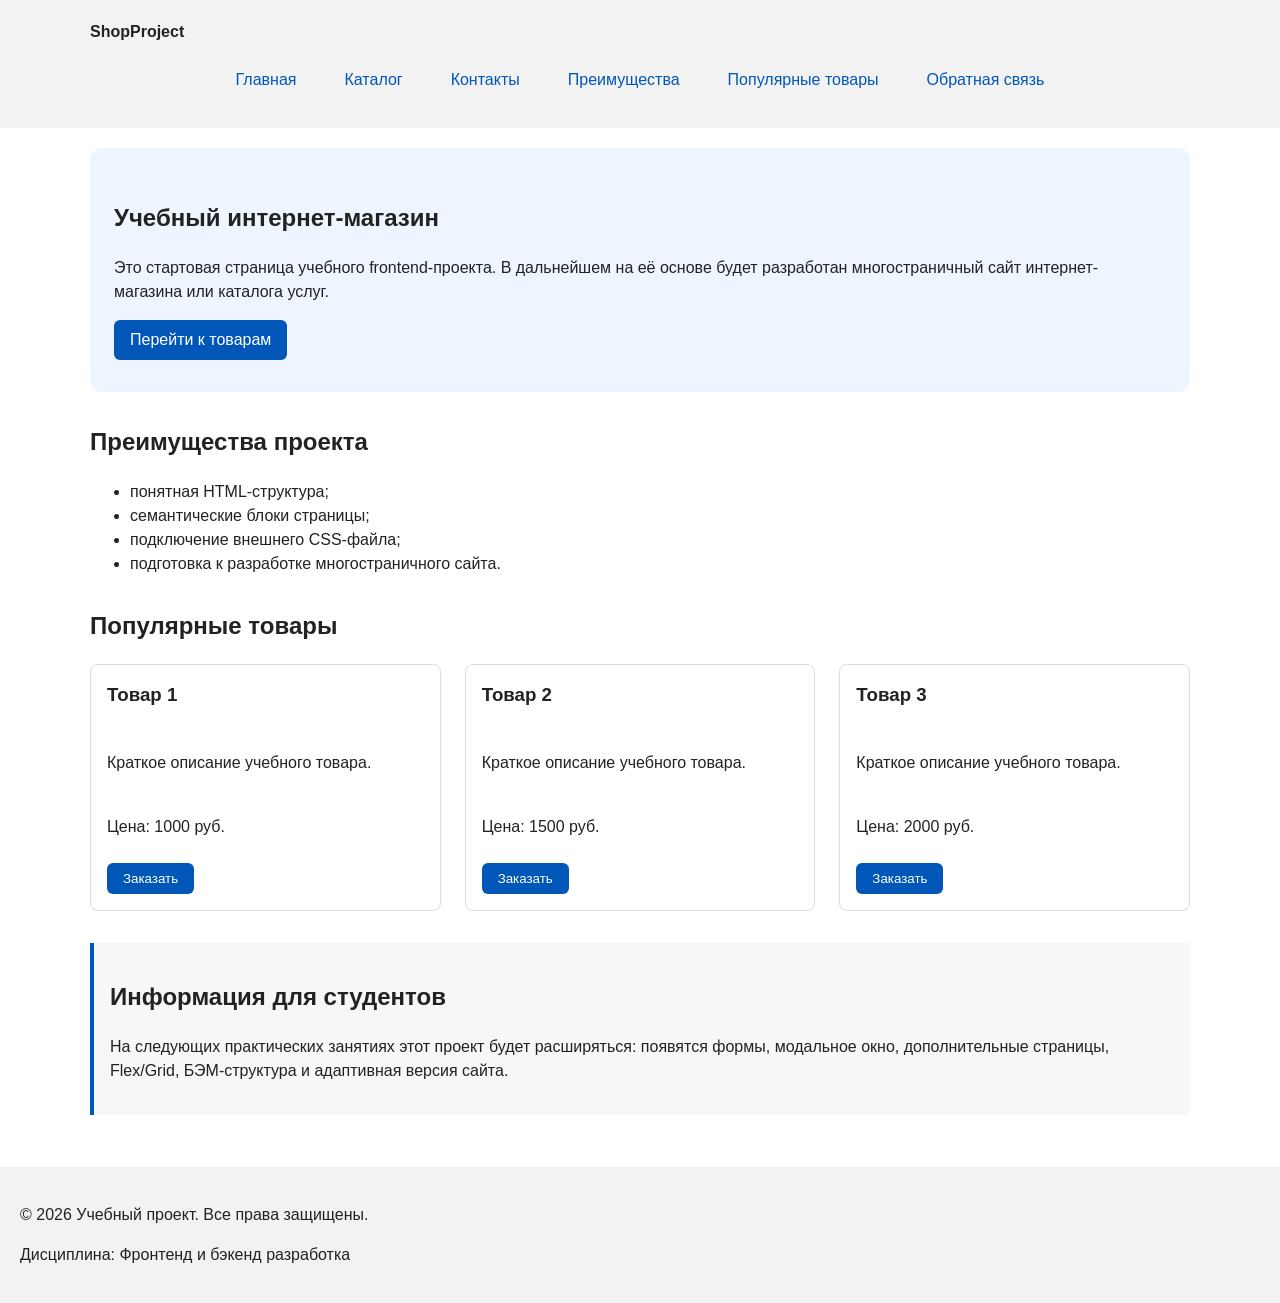
==== commit 230f34a7: "feat: add flex navigation and grid catalog layout" ====
--- a/index.html
+++ b/index.html
@@ -55,36 +55,36 @@
 <section class="section" id="popular">
   <h2>Популярные товары</h2>
 
-  <article class="product-card">
-    <h3>Товар 1</h3>
-    <p>Краткое описание учебного товара.</p>
-    <p>Цена: 1000 руб.</p>
-    <button class="button product-card__button" type="button" data-product="Товар 1">
-  Заказать
-</button>
-
-  </article>
-
-  <article class="product-card">
-    <h3>Товар 2</h3>
-    <p>Краткое описание учебного товара.</p>
-    <p>Цена: 1500 руб.</p>
-    <button class="button product-card__button" type="button" data-product="Товар 2">
-  Заказать
-</button>
-
-  </article>
-
-  <article class="product-card">
-    <h3>Товар 3</h3>
-    <p>Краткое описание учебного товара.</p>
-    <p>Цена: 2000 руб.</p>
-    <button class="button product-card__button" type="button" data-product="Товар 3">
-  Заказать
-</button>
-
-  </article>
+  <div class="products-grid">
+    <article class="product-card">
+      <h3>Товар 1</h3>
+      <p>Краткое описание учебного товара.</p>
+      <p>Цена: 1000 руб.</p>
+      <button class="button product-card__button" type="button" data-product="Товар 1">
+        Заказать
+      </button>
+    </article>
+
+    <article class="product-card">
+      <h3>Товар 2</h3>
+      <p>Краткое описание учебного товара.</p>
+      <p>Цена: 1500 руб.</p>
+      <button class="button product-card__button" type="button" data-product="Товар 2">
+        Заказать
+      </button>
+    </article>
+
+    <article class="product-card">
+      <h3>Товар 3</h3>
+      <p>Краткое описание учебного товара.</p>
+      <p>Цена: 2000 руб.</p>
+      <button class="button product-card__button" type="button" data-product="Товар 3">
+        Заказать
+      </button>
+    </article>
+  </div>
 </section>
+
 
 <aside class="aside-info">
   <h2>Информация для студентов</h2>
--- a/css/style.css
+++ b/css/style.css
@@ -152,10 +152,16 @@
   Убираем стандартные отступы и маркеры списка навигации.
 */
 .site-nav__list {
+  display: flex;
+  flex-wrap: wrap;
+  justify-content: center;
+  align-items: center;
+  gap: var(--space-md);
   padding: 0;
-  margin: 16px 0 0;
+  margin: var(--space-md) 0 0;
   list-style: none;
 }
+
 
 /*
   Добавляем расстояние между пунктами меню.
@@ -168,17 +174,23 @@
   Оформляем ссылки меню.
 */
 .site-nav__list a {
-  color: #0057b8;
+  display: inline-block;
+  padding: var(--space-sm) var(--space-md);
+  color: var(--color-primary);
   text-decoration: none;
-}
+  border-radius: var(--radius-sm);
+}
+
 
 /*
   При наведении мыши подчёркиваем ссылку.
   Подробно состояния интерфейса будут рассмотрены в практической работе 1.7.
 */
 .site-nav__list a:hover {
-  text-decoration: underline;
-}
+  color: var(--color-white);
+  background-color: var(--color-primary);
+}
+
 
 
 /*
@@ -186,12 +198,21 @@
   На следующих занятиях карточки будут доработаны и выстроены в сетку.
 */
 .product-card {
-  margin-bottom: var(--space-md);
+  display: flex;
+  flex-direction: column;
+  gap: var(--space-sm);
+  margin-bottom: 0;
   padding: var(--space-md);
   border: 1px solid var(--color-border);
   border-radius: var(--radius-md);
   background-color: var(--color-bg);
 }
+
+.product-card .button {
+  margin-top: auto;
+  align-self: flex-start;
+}
+
 
 .product-card:hover {
   border-color: var(--color-primary);
@@ -371,4 +392,60 @@
   outline-offset: 4px;
 }
 
-/*------------------------------------*/+/*------------------------------------*/
+
+.products-grid {
+  display: grid;
+  grid-template-columns: repeat(3, 1fr);
+  gap: var(--space-lg);
+}
+
+.catalog-layout {
+  max-width: var(--container-width);
+  margin: 0 auto var(--space-xl);
+  display: grid;
+  grid-template-columns: 260px 1fr;
+  grid-template-areas: "filters products";
+  gap: var(--space-lg);
+}
+
+.catalog-filters {
+  grid-area: filters;
+  padding: var(--space-md);
+  border: 1px solid var(--color-border);
+  border-radius: var(--radius-md);
+  background-color: var(--color-surface);
+}
+
+.catalog-products {
+  grid-area: products;
+}
+
+.filters-form {
+  display: grid;
+  gap: var(--space-md);
+}
+
+.filters-form fieldset {
+  margin: 0;
+  padding: var(--space-md);
+  border: 1px solid var(--color-border);
+  border-radius: var(--radius-sm);
+}
+
+.filters-form legend {
+  font-weight: 700;
+}
+
+.filters-form label {
+  display: block;
+  margin-bottom: var(--space-sm);
+}
+
+.filters-form input[type="number"] {
+  width: 100%;
+  padding: 8px 10px;
+  border: 1px solid var(--color-border);
+  border-radius: var(--radius-sm);
+  font: inherit;
+}
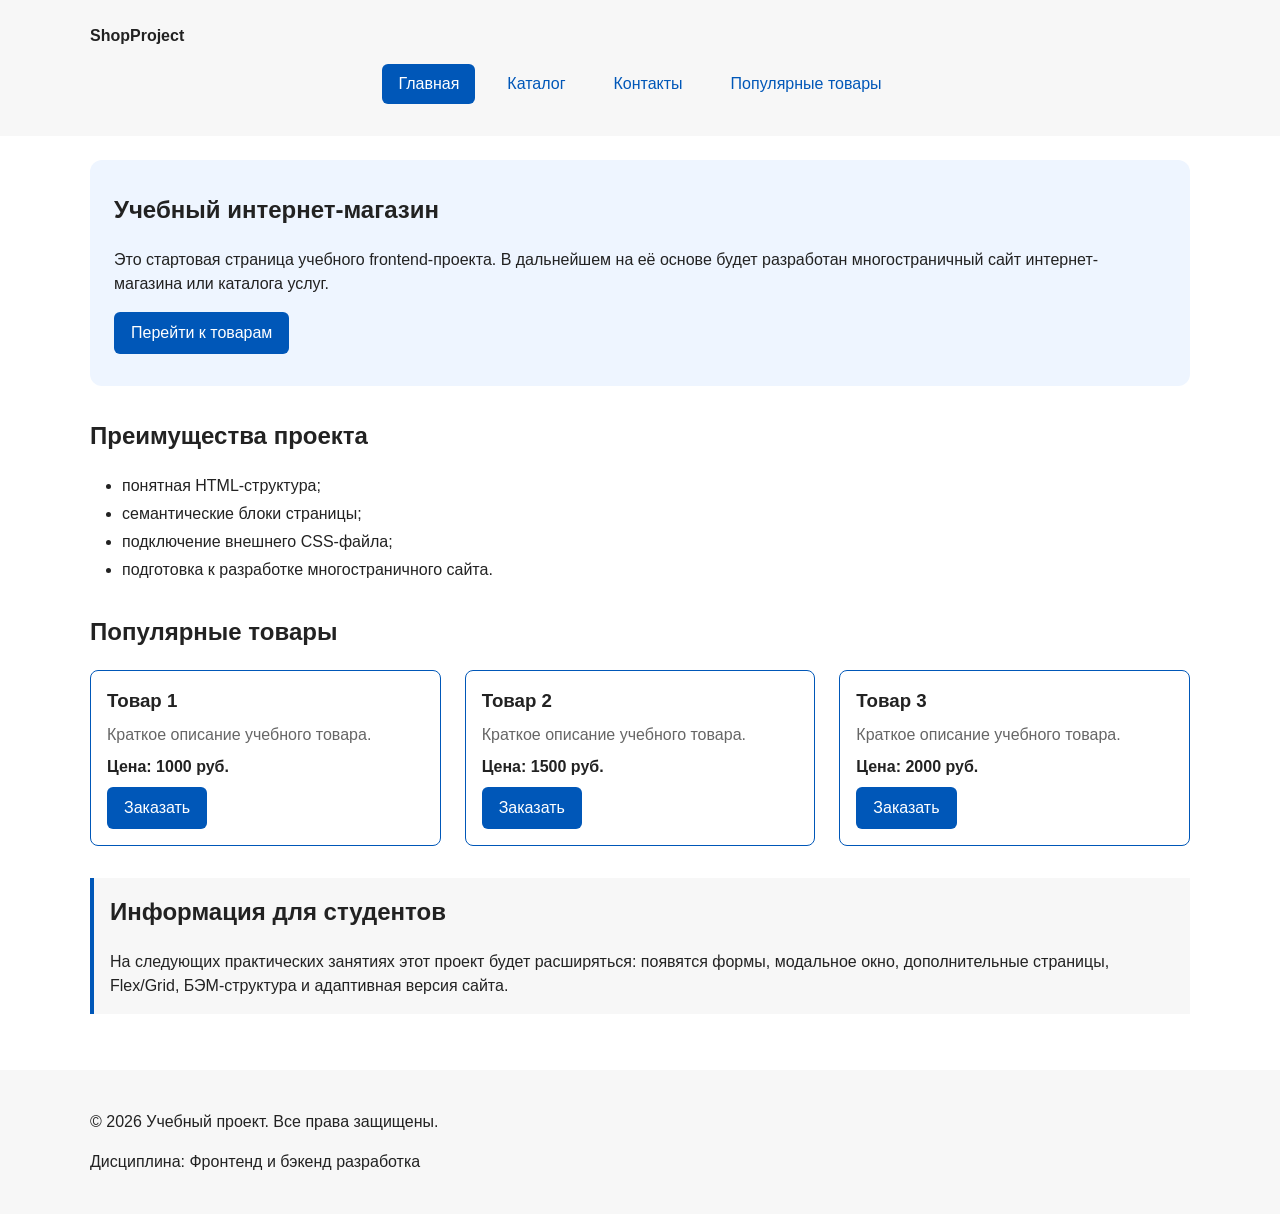
==== commit 408a21d6: "refactor: apply BEM naming to CSS classes" ====
--- a/index.html
+++ b/index.html
@@ -1,205 +1,212 @@
 <!DOCTYPE html>
 <html lang="ru">
 <head>
-    <meta property="og:type" content="website">
-    <meta property="og:title" content="Учебный интернет-магазин">
-    <meta property="og:description" content="Учебный frontend-проект интернет-магазина.">
-    <meta property="og:image" content="https://VV00nder.github.io/kr1-html-css-shop/images/preview.jpg">
   <meta charset="UTF-8">
   <meta name="viewport" content="width=device-width, initial-scale=1.0">
+  <meta name="description" content="Учебный frontend-проект интернет-магазина.">
+
+  <meta property="og:type" content="website">
+  <meta property="og:title" content="Учебный интернет-магазин">
+  <meta property="og:description" content="Учебный frontend-проект интернет-магазина.">
+  <meta property="og:image" content="https://VV00nder.github.io/kr1-html-css-shop/images/preview.jpg">
+
   <title>Учебный интернет-магазин</title>
+
   <link rel="stylesheet" href="css/style.css">
   <script src="js/main.js" defer></script>
 </head>
 <body>
-    <header>
-  <div class="site-header">
-    <a class="site-logo" href="index.html">ShopProject</a>
-
-    <nav class="site-nav" aria-label="Основная навигация">
-  <ul class="site-nav__list">
-    <li><a href="index.html">Главная</a></li>
-    <li><a href="catalog.html">Каталог</a></li>
-    <li><a href="contacts.html">Контакты</a></li>
-    <li><a href="index.html#advantages">Преимущества</a></li>
-    <li><a href="index.html#popular">Популярные товары</a></li>
-    <li><a href="index.html#contacts">Обратная связь</a></li>
-  </ul>
-</nav>
-
-  </div>
-</header>
-<main>
-    <!-- Основное содержание страницы-->
+  <header class="site-header">
+    <div class="site-header__inner">
+      <a class="site-header__logo" href="index.html">ShopProject</a>
+
+      <nav class="site-nav" aria-label="Основная навигация">
+        <ul class="site-nav__list">
+          <li class="site-nav__item">
+            <a class="site-nav__link site-nav__link--active" href="index.html" aria-current="page">Главная</a>
+          </li>
+          <li class="site-nav__item">
+            <a class="site-nav__link" href="catalog.html">Каталог</a>
+          </li>
+          <li class="site-nav__item">
+            <a class="site-nav__link" href="contacts.html">Контакты</a>
+          </li>
+          <li class="site-nav__item">
+            <a class="site-nav__link" href="index.html#popular">Популярные товары</a>
+          </li>
+        </ul>
+      </nav>
+    </div>
+  </header>
+
+  <main class="page">
     <section class="hero">
-  <h1>Учебный интернет-магазин</h1>
-  <p>
-    Это стартовая страница учебного frontend-проекта.
-    В дальнейшем на её основе будет разработан многостраничный сайт
-    интернет-магазина или каталога услуг.
-  </p>
-  <a class="button" href="#popular">Перейти к товарам</a>
-</section>
-
-<section class="section" id="advantages">
-  <h2>Преимущества проекта</h2>
-
-  <ul class="advantages-list">
-    <li>понятная HTML-структура;</li>
-    <li>семантические блоки страницы;</li>
-    <li>подключение внешнего CSS-файла;</li>
-    <li>подготовка к разработке многостраничного сайта.</li>
-  </ul>
-</section>
-
-<section class="section" id="popular">
-  <h2>Популярные товары</h2>
-
-  <div class="products-grid">
-    <article class="product-card">
-      <h3>Товар 1</h3>
-      <p>Краткое описание учебного товара.</p>
-      <p>Цена: 1000 руб.</p>
-      <button class="button product-card__button" type="button" data-product="Товар 1">
-        Заказать
-      </button>
-    </article>
-
-    <article class="product-card">
-      <h3>Товар 2</h3>
-      <p>Краткое описание учебного товара.</p>
-      <p>Цена: 1500 руб.</p>
-      <button class="button product-card__button" type="button" data-product="Товар 2">
-        Заказать
-      </button>
-    </article>
-
-    <article class="product-card">
-      <h3>Товар 3</h3>
-      <p>Краткое описание учебного товара.</p>
-      <p>Цена: 2000 руб.</p>
-      <button class="button product-card__button" type="button" data-product="Товар 3">
-        Заказать
-      </button>
-    </article>
-  </div>
-</section>
-
-
-<aside class="aside-info">
-  <h2>Информация для студентов</h2>
-  <p>
-    На следующих практических занятиях этот проект будет расширяться:
-    появятся формы, модальное окно, дополнительные страницы, Flex/Grid,
-    БЭМ-структура и адаптивная версия сайта.
-  </p>
-</aside>
-
-
-</main>
-
-<footer id="contacts">
-  <p>&copy; 2026 Учебный проект. Все права защищены.</p>
-  <p>Дисциплина: Фронтенд и бэкенд разработка</p>
-</footer>
-
-
-<dialog class="order-dialog" id="order-dialog" aria-labelledby="order-dialog-title">
-  <h2 id="order-dialog-title">Оформление заявки</h2>
-
-  <form class="order-form" id="order-form" action="#" method="post" novalidate>
-    <input id="selected-product" name="selected-product" type="hidden">
-
-    <div class="form-field">
-      <label for="order-name">Имя</label>
-      <input
-        id="order-name"
-        name="name"
-        type="text"
-        placeholder="Введите ваше имя"
-        minlength="2"
-        autocomplete="given-name"
-        required
-      >
+      <h1 class="hero__title">Учебный интернет-магазин</h1>
+      <p class="hero__text">
+        Это стартовая страница учебного frontend-проекта.
+        В дальнейшем на её основе будет разработан многостраничный сайт
+        интернет-магазина или каталога услуг.
+      </p>
+      <a class="button button--primary" href="#popular">Перейти к товарам</a>
+    </section>
+
+    <section class="section" id="advantages">
+      <h2 class="section__title">Преимущества проекта</h2>
+
+      <ul class="info-list">
+        <li class="info-list__item">понятная HTML-структура;</li>
+        <li class="info-list__item">семантические блоки страницы;</li>
+        <li class="info-list__item">подключение внешнего CSS-файла;</li>
+        <li class="info-list__item">подготовка к разработке многостраничного сайта.</li>
+      </ul>
+    </section>
+
+    <section class="section" id="popular">
+      <h2 class="section__title">Популярные товары</h2>
+
+      <div class="products-grid">
+        <article class="product-card product-card--featured">
+          <h3 class="product-card__title">Товар 1</h3>
+          <p class="product-card__description">Краткое описание учебного товара.</p>
+          <p class="product-card__price">Цена: 1000 руб.</p>
+          <button class="button button--primary product-card__button" type="button" data-product="Товар 1">
+            Заказать
+          </button>
+        </article>
+
+        <article class="product-card product-card--featured">
+          <h3 class="product-card__title">Товар 2</h3>
+          <p class="product-card__description">Краткое описание учебного товара.</p>
+          <p class="product-card__price">Цена: 1500 руб.</p>
+          <button class="button button--primary product-card__button" type="button" data-product="Товар 2">
+            Заказать
+          </button>
+        </article>
+
+        <article class="product-card product-card--featured">
+          <h3 class="product-card__title">Товар 3</h3>
+          <p class="product-card__description">Краткое описание учебного товара.</p>
+          <p class="product-card__price">Цена: 2000 руб.</p>
+          <button class="button button--primary product-card__button" type="button" data-product="Товар 3">
+            Заказать
+          </button>
+        </article>
+      </div>
+    </section>
+
+    <aside class="info-note">
+      <h2 class="info-note__title">Информация для студентов</h2>
+      <p class="info-note__text">
+        На следующих практических занятиях этот проект будет расширяться:
+        появятся формы, модальное окно, дополнительные страницы, Flex/Grid,
+        БЭМ-структура и адаптивная версия сайта.
+      </p>
+    </aside>
+  </main>
+
+  <footer class="site-footer" id="contacts">
+    <div class="site-footer__inner">
+      <p class="site-footer__text">&copy; 2026 Учебный проект. Все права защищены.</p>
+      <p class="site-footer__text">Дисциплина: Фронтенд и бэкенд разработка</p>
     </div>
-
-    <div class="form-field">
-      <label for="order-email">E-mail</label>
-      <input
-        id="order-email"
-        name="email"
-        type="email"
-        placeholder="example@mail.ru"
-        autocomplete="email"
-        required
-      >
-    </div>
-
-    <div class="form-field">
-      <label for="order-phone">Телефон</label>
-      <input
-        id="order-phone"
-        name="phone"
-        type="tel"
-        inputmode="tel"
-        placeholder="+7 (900) 000-00-00"
-        pattern="^\+7 \(\d{3}\) \d{3}-\d{2}-\d{2}$"
-        required
-      >
-      <small>Формат: +7 (900) 000-00-00</small>
-    </div>
-
-    <div class="form-field">
-      <label for="order-date">Дата связи</label>
-      <input
-        id="order-date"
-        name="date"
-        type="date"
-      >
-    </div>
-
-    <div class="form-field">
-      <label for="order-topic">Тема заявки</label>
-      <select id="order-topic" name="topic" required>
-        <option value="">Выберите тему</option>
-        <option value="product">Заказ товара</option>
-        <option value="consultation">Консультация</option>
-        <option value="delivery">Доставка</option>
-      </select>
-    </div>
-
-    <div class="form-field">
-      <label for="order-comment">Комментарий</label>
-      <textarea
-        id="order-comment"
-        name="comment"
-        rows="4"
-        placeholder="Укажите дополнительную информацию"
-      ></textarea>
-    </div>
-
-    <div class="form-field form-field--checkbox">
-      <label>
+  </footer>
+
+  <dialog class="order-dialog" id="order-dialog" aria-labelledby="order-dialog-title">
+    <h2 class="order-dialog__title" id="order-dialog-title">Оформление заявки</h2>
+
+    <form class="order-form" id="order-form" action="#" method="post" novalidate>
+      <input id="selected-product" name="selected-product" type="hidden">
+
+      <div class="order-form__field">
+        <label class="order-form__label" for="order-name">Имя</label>
         <input
-          id="order-agreement"
-          name="agreement"
-          type="checkbox"
+          class="order-form__input"
+          id="order-name"
+          name="name"
+          type="text"
+          placeholder="Введите ваше имя"
+          minlength="2"
+          autocomplete="given-name"
           required
         >
-        Я согласен на обработку данных
-      </label>
-    </div>
-
-    <div class="form-actions">
-      <button type="button" id="close-order-dialog">Закрыть</button>
-      <button type="submit">Отправить заявку</button>
-    </div>
-  </form>
-</dialog>
-
-<p class="success-message" id="success-message" hidden>
-  Форма успешно отправлена!
-</p>
-
+      </div>
+
+      <div class="order-form__field">
+        <label class="order-form__label" for="order-email">E-mail</label>
+        <input
+          class="order-form__input"
+          id="order-email"
+          name="email"
+          type="email"
+          placeholder="example@mail.ru"
+          autocomplete="email"
+          required
+        >
+      </div>
+
+      <div class="order-form__field">
+        <label class="order-form__label" for="order-phone">Телефон</label>
+        <input
+          class="order-form__input"
+          id="order-phone"
+          name="phone"
+          type="tel"
+          inputmode="tel"
+          placeholder="+7 (900) 000-00-00"
+          pattern="^\+7 \(\d{3}\) \d{3}-\d{2}-\d{2}$"
+          required
+        >
+        <small class="order-form__hint">Формат: +7 (900) 000-00-00</small>
+      </div>
+
+      <div class="order-form__field">
+        <label class="order-form__label" for="order-date">Дата связи</label>
+        <input class="order-form__input" id="order-date" name="date" type="date">
+      </div>
+
+      <div class="order-form__field">
+        <label class="order-form__label" for="order-topic">Тема заявки</label>
+        <select class="order-form__select" id="order-topic" name="topic" required>
+          <option value="">Выберите тему</option>
+          <option value="product">Заказ товара</option>
+          <option value="consultation">Консультация</option>
+          <option value="delivery">Доставка</option>
+        </select>
+      </div>
+
+      <div class="order-form__field">
+        <label class="order-form__label" for="order-comment">Комментарий</label>
+        <textarea
+          class="order-form__textarea"
+          id="order-comment"
+          name="comment"
+          rows="4"
+          placeholder="Укажите дополнительную информацию"
+        ></textarea>
+      </div>
+
+      <div class="order-form__field">
+        <label class="order-form__label">
+          <input
+            class="order-form__checkbox"
+            id="order-agreement"
+            name="agreement"
+            type="checkbox"
+            required
+          >
+          Я согласен на обработку данных
+        </label>
+      </div>
+
+      <div class="order-form__actions">
+        <button class="button button--secondary" type="button" id="close-order-dialog">Закрыть</button>
+        <button class="button button--primary" type="submit">Отправить заявку</button>
+      </div>
+    </form>
+  </dialog>
+
+  <p class="success-message" id="success-message" role="status" hidden>
+    Форма успешно отправлена!
+  </p>
 </body>
 </html>
--- a/css/style.css
+++ b/css/style.css
@@ -1,9 +1,22 @@
-/* ===============================
-    1. Переменные проекта
-   =============================== */
+/* ==========================================================================
+   Оглавление
+   1. Переменные проекта (дизайн-токены)
+   2. Базовые стили
+   3. Каркас страницы: page, site-header, site-nav, site-footer, breadcrumbs
+   4. Компоненты: button, hero, section, info-list, info-note
+   5. Компоненты: products-grid, product-card
+   6. Компоненты: catalog-layout, catalog-filters
+   7. Компоненты: order-dialog, order-form, success-message
+   8. Состояния и утилиты
+   ========================================================================== */
+
+
+/* ==========================================================================
+   1. Переменные проекта
+   ========================================================================== */
 
 :root {
-  /* Основные цвета проекта */
+  /* Цвета */
   --color-bg: #ffffff;
   --color-text: #222222;
   --color-muted: #666666;
@@ -16,6 +29,7 @@
   --color-success: #168a2f;
   --color-success-bg: #eefaf0;
   --color-white: #ffffff;
+  --color-overlay: rgba(0, 0, 0, 0.5);
 
   /* Отступы */
   --space-xs: 4px;
@@ -32,63 +46,18 @@
   /* Размеры */
   --container-width: 1100px;
 }
-/* ===============================
-  3. Общие элементы интерфейса
-   =============================== */
-
-a {
-  color: var(--color-primary);
-}
-
-a:hover {
-  color: var(--color-primary-dark);
-}
-
-a:focus-visible {
-  outline: 2px solid var(--color-primary);
-  outline-offset: 3px;
-}
-/* ===============================
-    4. Компоненты страницы
-   =============================== */
-
-.hero {
-  max-width: var(--container-width);
-  margin: 0 auto var(--space-xl);
-  padding: var(--space-xl) var(--space-lg);
-  background-color: var(--color-surface-accent);
-  border-radius: var(--radius-lg);
-}
-
-.section {
-  max-width: var(--container-width);
-  margin: 0 auto var(--space-xl);
-}
-
-.section h2 {
-  margin-top: 0;
-}
-
-
-/* 
-  Универсальное правило для всех элементов.
-  border-box делает расчёт размеров более понятным:
-  width включает content, padding и border.
-*/
+
+
+/* ==========================================================================
+   2. Базовые стили
+   ========================================================================== */
+
 * {
   box-sizing: border-box;
 }
 
-/*
-  Убираем стандартный внешний отступ браузера у body.
-  Без этого вокруг страницы может появиться белая рамка.
-*/
-/* ===============================
-    2. Базовые стили
-   =============================== */
-
-* {
-  box-sizing: border-box;
+html {
+  scroll-behavior: smooth;
 }
 
 body {
@@ -99,58 +68,51 @@
   background-color: var(--color-bg);
 }
 
-
-/*
-  Задаём внутренние отступы для основных областей страницы.
-  Это делает содержимое визуально отделённым от краёв окна браузера.
-*/
-header,
-main,
-footer {
+a {
+  color: var(--color-primary);
+}
+
+a:hover {
+  color: var(--color-primary-dark);
+}
+
+a:focus-visible {
+  outline: 2px solid var(--color-primary);
+  outline-offset: 3px;
+}
+
+
+/* ==========================================================================
+   3. Каркас страницы
+   ========================================================================== */
+
+/* --- page: основная область страницы (<main>) --- */
+
+.page {
   padding: var(--space-lg);
 }
 
-
-/*
-  Оформляем шапку страницы.
-  Пока используется простой светло-серый фон.
-*/
-header {
+/* --- site-header: шапка сайта --- */
+
+.site-header {
+  padding: var(--space-lg);
   background-color: var(--color-surface);
 }
 
-
-/*
-  Оформляем подвал страницы тем же фоном,
-  чтобы визуально отделить его от основного содержимого.
-*/
-footer {
-  background-color: var(--color-surface);
-}
-
-
-/*
-  Ограничиваем ширину содержимого шапки,
-  чтобы оно не растягивалось слишком сильно на широких экранах.
-*/
-
-.site-header {
-  max-width: 1100px;
+.site-header__inner {
+  max-width: var(--container-width);
   margin: 0 auto;
 }
 
-/*
-  Оформляем текстовый логотип.
-*/
-.site-logo {
-  font-weight: bold;
+.site-header__logo {
+  font-weight: 700;
+  color: var(--color-text);
   text-decoration: none;
-  color: #222222;
-}
-
-/*
-  Убираем стандартные отступы и маркеры списка навигации.
-*/
+}
+
+/* --- site-nav: основная навигация ---
+   Корневой блок; внешний вид задают его элементы. */
+
 .site-nav__list {
   display: flex;
   flex-wrap: wrap;
@@ -162,18 +124,11 @@
   list-style: none;
 }
 
-
-/*
-  Добавляем расстояние между пунктами меню.
-*/
-.site-nav__list li {
-  margin-bottom: 8px;
-}
-
-/*
-  Оформляем ссылки меню.
-*/
-.site-nav__list a {
+.site-nav__item {
+  margin-bottom: var(--space-sm);
+}
+
+.site-nav__link {
   display: inline-block;
   padding: var(--space-sm) var(--space-md);
   color: var(--color-primary);
@@ -181,122 +136,291 @@
   border-radius: var(--radius-sm);
 }
 
-
-/*
-  При наведении мыши подчёркиваем ссылку.
-  Подробно состояния интерфейса будут рассмотрены в практической работе 1.7.
-*/
-.site-nav__list a:hover {
+.site-nav__link:hover,
+.site-nav__link--active,
+.site-nav__link--active:hover {
   color: var(--color-white);
   background-color: var(--color-primary);
 }
 
-
-
-/*
-  Карточка товара — самостоятельный блок.
-  На следующих занятиях карточки будут доработаны и выстроены в сетку.
-*/
+/* --- site-footer: подвал сайта --- */
+
+.site-footer {
+  padding: var(--space-lg);
+  background-color: var(--color-surface);
+}
+
+.site-footer__inner {
+  max-width: var(--container-width);
+  margin: 0 auto;
+}
+
+.site-footer__text {
+  margin: var(--space-md) 0;
+}
+
+/* --- breadcrumbs: хлебные крошки --- */
+
+.breadcrumbs {
+  max-width: var(--container-width);
+  margin: 0 auto var(--space-md);
+  font-size: 14px;
+  color: var(--color-muted);
+}
+
+.breadcrumbs__link {
+  color: var(--color-primary);
+}
+
+.breadcrumbs__current::before {
+  content: " / ";
+  color: var(--color-muted);
+}
+
+
+/* ==========================================================================
+   4. Компоненты: button, hero, section, info-list, info-note
+   ========================================================================== */
+
+/* --- button: кнопка и ссылка-кнопка --- */
+
+.button {
+  display: inline-block;
+  padding: var(--space-sm) var(--space-md);
+  border: 1px solid transparent;
+  border-radius: var(--radius-sm);
+  font: inherit;
+  text-decoration: none;
+  cursor: pointer;
+}
+
+.button:focus-visible {
+  outline: 2px solid var(--color-primary);
+  outline-offset: 3px;
+}
+
+/* Модификатор --disabled — для ссылок-кнопок, у которых нет атрибута disabled */
+.button:disabled,
+.button--disabled {
+  opacity: 0.6;
+  cursor: not-allowed;
+}
+
+.button--primary {
+  color: var(--color-white);
+  background-color: var(--color-primary);
+}
+
+/* color указан повторно: иначе его перебьёт глобальное правило a:hover */
+.button--primary:hover {
+  color: var(--color-white);
+  background-color: var(--color-primary-dark);
+}
+
+.button--secondary {
+  color: var(--color-primary);
+  background-color: transparent;
+  border-color: var(--color-primary);
+}
+
+.button--secondary:hover {
+  color: var(--color-white);
+  background-color: var(--color-primary);
+}
+
+/* --- hero: первый экран главной страницы --- */
+
+.hero {
+  max-width: var(--container-width);
+  margin: 0 auto var(--space-xl);
+  padding: var(--space-xl) var(--space-lg);
+  background-color: var(--color-surface-accent);
+  border-radius: var(--radius-lg);
+}
+
+.hero__title {
+  margin-top: 0;
+}
+
+.hero__text {
+  margin: 0 0 var(--space-md);
+}
+
+/* --- section: универсальный раздел страницы --- */
+
+.section {
+  max-width: var(--container-width);
+  margin: 0 auto var(--space-xl);
+}
+
+.section__title {
+  margin-top: 0;
+}
+
+/* --- info-list: маркированный список --- */
+
+.info-list {
+  margin: var(--space-md) 0;
+  padding-left: var(--space-xl);
+}
+
+.info-list__item {
+  margin-bottom: var(--space-xs);
+}
+
+/* --- info-note: дополнительный информационный блок --- */
+
+.info-note {
+  max-width: var(--container-width);
+  margin: 0 auto var(--space-xl);
+  padding: var(--space-md);
+  border-left: 4px solid var(--color-primary);
+  background-color: var(--color-surface);
+}
+
+.info-note__title {
+  margin-top: 0;
+}
+
+.info-note__text {
+  margin-bottom: 0;
+}
+
+
+/* ==========================================================================
+   5. Компоненты: products-grid, product-card
+   ========================================================================== */
+
+/* --- products-grid: сетка карточек (отвечает только за раскладку) --- */
+
+.products-grid {
+  display: grid;
+  grid-template-columns: repeat(3, 1fr);
+  gap: var(--space-lg);
+}
+
+/* --- product-card: карточка товара --- */
+
 .product-card {
   display: flex;
   flex-direction: column;
   gap: var(--space-sm);
-  margin-bottom: 0;
   padding: var(--space-md);
   border: 1px solid var(--color-border);
   border-radius: var(--radius-md);
   background-color: var(--color-bg);
 }
 
-.product-card .button {
+.product-card:hover,
+.product-card--featured {
+  border-color: var(--color-primary);
+}
+
+/* Модификатор для товара со скидкой (пока не используется в разметке) */
+.product-card--discount {
+  border-color: var(--color-danger);
+}
+
+.product-card__title {
+  margin: 0;
+  color: var(--color-text);
+}
+
+.product-card__description {
+  margin: 0;
+  color: var(--color-muted);
+}
+
+.product-card__price {
+  margin: 0;
+  font-weight: 700;
+}
+
+.product-card--discount .product-card__price {
+  color: var(--color-danger);
+}
+
+.product-card__button {
   margin-top: auto;
   align-self: flex-start;
 }
 
 
-.product-card:hover {
-  border-color: var(--color-primary);
-}
-
-.product-card h3 {
+/* ==========================================================================
+   6. Компоненты: catalog-layout, catalog-filters
+   ========================================================================== */
+
+/* --- catalog-layout: макет страницы каталога --- */
+
+.catalog-layout {
+  display: grid;
+  grid-template-columns: 260px 1fr;
+  grid-template-areas: "filters products";
+  gap: var(--space-lg);
+  max-width: var(--container-width);
+  margin: 0 auto var(--space-xl);
+}
+
+.catalog-layout__filters {
+  grid-area: filters;
+}
+
+.catalog-layout__products {
+  grid-area: products;
+}
+
+.catalog-layout__title {
   margin-top: 0;
 }
 
-/*
-  Пока это обычная ссылка, но визуально она оформляется как кнопка.
-*/
-.button {
-  display: inline-block;
-  padding: var(--space-sm) var(--space-md);
-  color: var(--color-white);
-  background-color: var(--color-primary);
-  text-decoration: none;
-  border: none;
+/* --- catalog-filters: боковая панель фильтров --- */
+
+.catalog-filters {
+  padding: var(--space-md);
+  border: 1px solid var(--color-border);
+  border-radius: var(--radius-md);
+  background-color: var(--color-surface);
+}
+
+.catalog-filters__title {
+  margin-top: 0;
+}
+
+.catalog-filters__form {
+  display: grid;
+  gap: var(--space-md);
+}
+
+.catalog-filters__group {
+  margin: 0;
+  padding: var(--space-md);
+  border: 1px solid var(--color-border);
   border-radius: var(--radius-sm);
-  cursor: pointer;
-}
-
-.button:hover {
-  background-color: var(--color-primary-dark);
-}
-
-.button:focus-visible {
-  outline: 2px solid var(--color-primary);
-  outline-offset: 3px;
-}
-
-.button:disabled {
-  opacity: 0.6;
-  cursor: not-allowed;
-}
-
-
-/*
-  Дополнительный информационный блок.
-*/
-.aside-info {
-  max-width: var(--container-width);
-  margin: 0 auto var(--space-xl);
-  padding: var(--space-md);
-  border-left: 4px solid var(--color-primary);
-  background-color: var(--color-surface);
-}
-
-
-body {
-  margin: 0;
-  font-family: Arial, sans-serif;
-  line-height: 1.5;
-}
-
-header,
-main,
-footer {
-  padding: 20px;
-}
-
-header {
-  background-color: #f2f2f2;
-}
-
-footer {
-  background-color: #f2f2f2;
-}
-section {
-  margin-bottom: 24px;
-}
-
-section h2 {
-  margin-top: 0;
-}
-
-/*
-  Модальное окно.
-  Элемент dialog сам умеет открываться поверх страницы.
-*/
-/* ===============================
-   5. Форма и модальное окно
-   =============================== */
+}
+
+.catalog-filters__legend {
+  font-weight: 700;
+}
+
+.catalog-filters__label {
+  display: block;
+  margin-bottom: var(--space-sm);
+}
+
+.catalog-filters__input {
+  width: 100%;
+  padding: var(--space-sm) 10px;
+  border: 1px solid var(--color-border);
+  border-radius: var(--radius-sm);
+  font: inherit;
+}
+
+
+/* ==========================================================================
+   7. Компоненты: order-dialog, order-form, success-message
+   ========================================================================== */
+
+/* --- order-dialog: модальное окно заявки --- */
 
 .order-dialog {
   width: min(100% - 32px, 560px);
@@ -306,21 +430,28 @@
 }
 
 .order-dialog::backdrop {
-  background-color: rgba(0, 0, 0, 0.5);
-}
-
-.form-field {
+  background-color: var(--color-overlay);
+}
+
+.order-dialog__title {
+  margin-top: 0;
+}
+
+/* --- order-form: форма заявки ---
+   Корневой блок; внешний вид задают его элементы. */
+
+.order-form__field {
   margin-bottom: var(--space-md);
 }
 
-.form-field label {
+.order-form__label {
   display: block;
   margin-bottom: var(--space-xs);
 }
 
-.form-field input,
-.form-field select,
-.form-field textarea {
+.order-form__input,
+.order-form__select,
+.order-form__textarea {
   width: 100%;
   padding: 10px 12px;
   border: 1px solid var(--color-border);
@@ -328,33 +459,43 @@
   font: inherit;
 }
 
-.form-field input[type="checkbox"] {
-  width: auto;
-}
-
-.form-field small {
+.order-form__input:hover,
+.order-form__select:hover,
+.order-form__textarea:hover {
+  border-color: var(--color-primary);
+}
+
+.order-form__input:focus-visible,
+.order-form__select:focus-visible,
+.order-form__textarea:focus-visible {
+  outline: 2px solid var(--color-primary);
+  outline-offset: 3px;
+}
+
+.order-form__checkbox {
+  margin: 0 var(--space-sm) 0 0;
+}
+
+.order-form__hint {
   display: block;
   margin-top: var(--space-xs);
   color: var(--color-muted);
 }
 
-.form-field input:hover,
-.form-field select:hover,
-.form-field textarea:hover {
-  border-color: var(--color-primary);
-}
-
-.form-field input:focus-visible,
-.form-field select:focus-visible,
-.form-field textarea:focus-visible,
-.form-actions button:focus-visible {
-  outline: 2px solid var(--color-primary);
-  outline-offset: 3px;
-}
-
-[aria-invalid="true"] {
+.order-form__actions {
+  display: flex;
+  gap: var(--space-md);
+  margin-top: var(--space-lg);
+}
+
+/* Состояние ошибки задаётся из JS атрибутом aria-invalid (см. js/main.js) */
+.order-form__input[aria-invalid="true"],
+.order-form__select[aria-invalid="true"],
+.order-form__textarea[aria-invalid="true"] {
   border-color: var(--color-danger);
 }
+
+/* --- success-message: сообщение об успешной отправке --- */
 
 .success-message {
   max-width: var(--container-width);
@@ -364,88 +505,13 @@
   background-color: var(--color-success-bg);
 }
 
-/*----------Стили "хлебных крошек"------------*/
-.breadcrumbs {
-  max-width: var(--container-width);
-  margin: 0 auto var(--space-md);
-  font-size: 14px;
-  color: var(--color-muted);
-}
-
-.breadcrumbs a {
-  color: var(--color-primary);
-}
-
-.breadcrumbs span::before {
-  content: " / ";
-  color: var(--color-muted);
-}
-/*--------------Плавный переход к якорям----------------*/
-
-html {
-  scroll-behavior: smooth;
-}
-/*--------Подсветка якоря-----------*/
-
+
+/* ==========================================================================
+   8. Состояния и утилиты
+   ========================================================================== */
+
+/* Подсветка якоря, на который перешли по ссылке */
 :target {
   outline: 2px dashed var(--color-primary);
   outline-offset: 4px;
 }
-
-/*------------------------------------*/
-
-.products-grid {
-  display: grid;
-  grid-template-columns: repeat(3, 1fr);
-  gap: var(--space-lg);
-}
-
-.catalog-layout {
-  max-width: var(--container-width);
-  margin: 0 auto var(--space-xl);
-  display: grid;
-  grid-template-columns: 260px 1fr;
-  grid-template-areas: "filters products";
-  gap: var(--space-lg);
-}
-
-.catalog-filters {
-  grid-area: filters;
-  padding: var(--space-md);
-  border: 1px solid var(--color-border);
-  border-radius: var(--radius-md);
-  background-color: var(--color-surface);
-}
-
-.catalog-products {
-  grid-area: products;
-}
-
-.filters-form {
-  display: grid;
-  gap: var(--space-md);
-}
-
-.filters-form fieldset {
-  margin: 0;
-  padding: var(--space-md);
-  border: 1px solid var(--color-border);
-  border-radius: var(--radius-sm);
-}
-
-.filters-form legend {
-  font-weight: 700;
-}
-
-.filters-form label {
-  display: block;
-  margin-bottom: var(--space-sm);
-}
-
-.filters-form input[type="number"] {
-  width: 100%;
-  padding: 8px 10px;
-  border: 1px solid var(--color-border);
-  border-radius: var(--radius-sm);
-  font: inherit;
-}
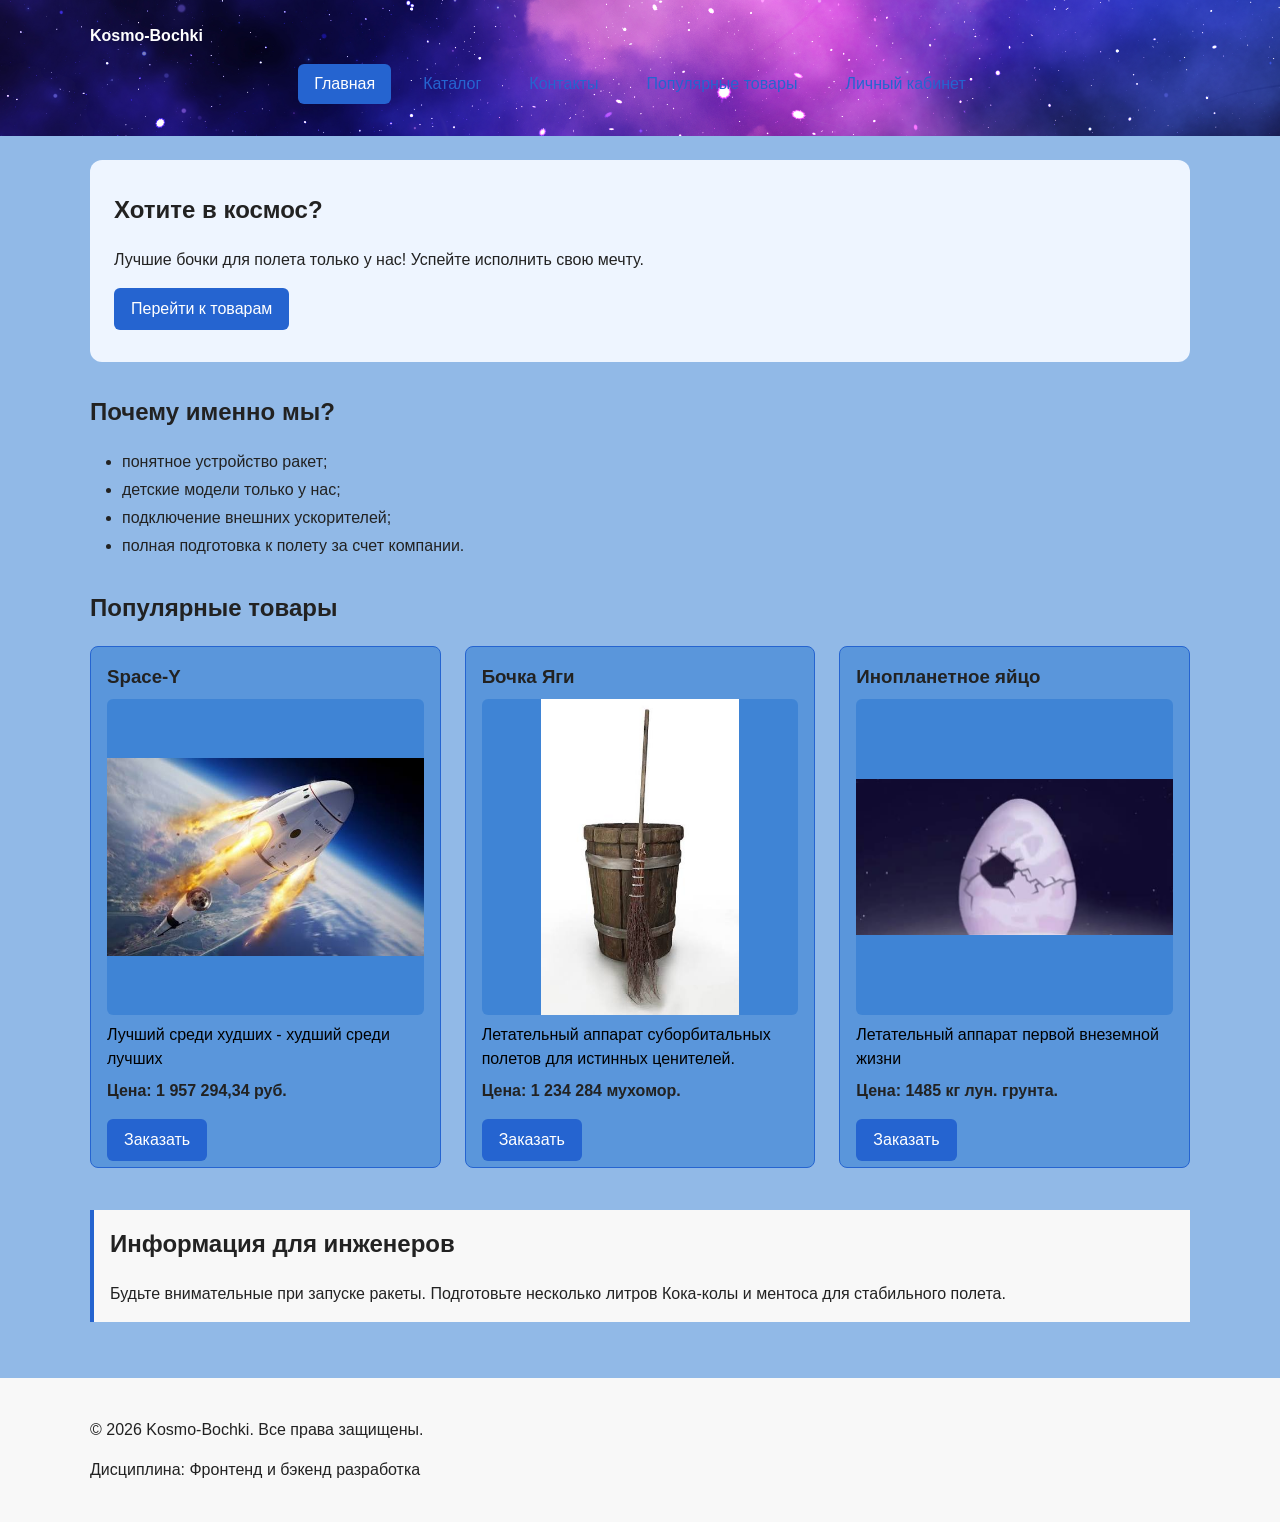
==== commit 54230551: "Update index.html" ====
--- a/index.html
+++ b/index.html
@@ -3,14 +3,14 @@
 <head>
   <meta charset="UTF-8">
   <meta name="viewport" content="width=device-width, initial-scale=1.0">
-  <meta name="description" content="Учебный frontend-проект интернет-магазина.">
+  <meta name="description" content="Космос">
 
   <meta property="og:type" content="website">
-  <meta property="og:title" content="Учебный интернет-магазин">
+  <meta property="og:title" content="Космос">
   <meta property="og:description" content="Учебный frontend-проект интернет-магазина.">
   <meta property="og:image" content="https://VV00nder.github.io/kr1-html-css-shop/images/preview.jpg">
 
-  <title>Учебный интернет-магазин</title>
+  <title>Космо-бочки</title>
 
   <link rel="stylesheet" href="css/style.css">
   <script src="js/main.js" defer></script>
@@ -18,7 +18,7 @@
 <body>
   <header class="site-header">
     <div class="site-header__inner">
-      <a class="site-header__logo" href="index.html">ShopProject</a>
+      <a class="site-header__logo" href="index.html">Kosmo-Bochki</a>
 
       <nav class="site-nav" aria-label="Основная навигация">
         <ul class="site-nav__list">
@@ -33,6 +33,11 @@
           </li>
           <li class="site-nav__item">
             <a class="site-nav__link" href="index.html#popular">Популярные товары</a>
+          </li>
+          <li class="site-nav__item">
+            <a class = "site-nav__link" href="lk.html">
+              Личный кабинет
+            </a>
           </li>
         </ul>
       </nav>
@@ -41,23 +46,22 @@
 
   <main class="page">
     <section class="hero">
-      <h1 class="hero__title">Учебный интернет-магазин</h1>
+      <h1 class="hero__title">Хотите в космос?
+      </h1>
       <p class="hero__text">
-        Это стартовая страница учебного frontend-проекта.
-        В дальнейшем на её основе будет разработан многостраничный сайт
-        интернет-магазина или каталога услуг.
+        Лучшие бочки для полета только у нас! Успейте исполнить свою мечту.
       </p>
       <a class="button button--primary" href="#popular">Перейти к товарам</a>
     </section>
 
     <section class="section" id="advantages">
-      <h2 class="section__title">Преимущества проекта</h2>
+      <h2 class="section__title">Почему именно мы?</h2>
 
       <ul class="info-list">
-        <li class="info-list__item">понятная HTML-структура;</li>
-        <li class="info-list__item">семантические блоки страницы;</li>
-        <li class="info-list__item">подключение внешнего CSS-файла;</li>
-        <li class="info-list__item">подготовка к разработке многостраничного сайта.</li>
+        <li class="info-list__item">понятное устройство ракет;</li>
+        <li class="info-list__item">детские модели только у нас;</li>
+        <li class="info-list__item">подключение внешних ускорителей;</li>
+        <li class="info-list__item">полная подготовка к полету за счет компании.</li>
       </ul>
     </section>
 
@@ -66,27 +70,30 @@
 
       <div class="products-grid">
         <article class="product-card product-card--featured">
-          <h3 class="product-card__title">Товар 1</h3>
-          <p class="product-card__description">Краткое описание учебного товара.</p>
-          <p class="product-card__price">Цена: 1000 руб.</p>
+          <h3 class="product-card__title">Space-Y</h3>
+          <img src=".\images\Space-Y.jpg" alt="Лучший среди худших" class="product-card__image">
+          <p class="product-card__description">Лучший среди худших - худший среди лучших</p>
+          <p class="product-card__price">Цена: 1 957 294,34 руб.</p>
           <button class="button button--primary product-card__button" type="button" data-product="Товар 1">
             Заказать
           </button>
         </article>
 
         <article class="product-card product-card--featured">
-          <h3 class="product-card__title">Товар 2</h3>
-          <p class="product-card__description">Краткое описание учебного товара.</p>
-          <p class="product-card__price">Цена: 1500 руб.</p>
+          <h3 class="product-card__title">Бочка Яги</h3>
+          <img src=".\images\bochka.jpg" alt="Бочка" class = "product-card__image">
+          <p class="product-card__description">Летательный аппарат суборбитальных полетов для истинных ценителей.</p>
+          <p class="product-card__price">Цена: 1 234 284 мухомор.</p>
           <button class="button button--primary product-card__button" type="button" data-product="Товар 2">
             Заказать
           </button>
         </article>
 
         <article class="product-card product-card--featured">
-          <h3 class="product-card__title">Товар 3</h3>
-          <p class="product-card__description">Краткое описание учебного товара.</p>
-          <p class="product-card__price">Цена: 2000 руб.</p>
+          <h3 class="product-card__title">Инопланетное яйцо</h3>
+          <img src="./images/Luntik.jpg" alt="Яйцо" class="product-card__image">
+          <p class="product-card__description">Летательный аппарат первой внеземной жизни</p>
+          <p class="product-card__price">Цена: 1485 кг лун. грунта.</p>
           <button class="button button--primary product-card__button" type="button" data-product="Товар 3">
             Заказать
           </button>
@@ -95,18 +102,16 @@
     </section>
 
     <aside class="info-note">
-      <h2 class="info-note__title">Информация для студентов</h2>
+      <h2 class="info-note__title">Информация для инженеров</h2>
       <p class="info-note__text">
-        На следующих практических занятиях этот проект будет расширяться:
-        появятся формы, модальное окно, дополнительные страницы, Flex/Grid,
-        БЭМ-структура и адаптивная версия сайта.
+        Будьте внимательные при запуске ракеты. Подготовьте  несколько литров Кока-колы и ментоса для стабильного полета.
       </p>
     </aside>
   </main>
 
   <footer class="site-footer" id="contacts">
     <div class="site-footer__inner">
-      <p class="site-footer__text">&copy; 2026 Учебный проект. Все права защищены.</p>
+      <p class="site-footer__text">&copy; 2026 Kosmo-Bochki. Все права защищены.</p>
       <p class="site-footer__text">Дисциплина: Фронтенд и бэкенд разработка</p>
     </div>
   </footer>
--- a/css/style.css
+++ b/css/style.css
@@ -17,16 +17,16 @@
 
 :root {
   /* Цвета */
-  --color-bg: #ffffff;
+  --color-bg: #2575d080;
   --color-text: #222222;
-  --color-muted: #666666;
-  --color-primary: #0057b8;
-  --color-primary-dark: #003f86;
-  --color-border: #dddddd;
-  --color-surface: #f7f7f7;
+  --color-muted: #000000;
+  --color-primary: #2564d0;
+  --color-primary-dark: #d02542;
+  --color-border: #00253c;
+  --color-surface: #f8f8f8;
   --color-surface-accent: #eef5ff;
   --color-danger: #b00020;
-  --color-success: #168a2f;
+  --color-success: #258ed0;
   --color-success-bg: #eefaf0;
   --color-white: #ffffff;
   --color-overlay: rgba(0, 0, 0, 0.5);
@@ -95,6 +95,10 @@
 /* --- site-header: шапка сайта --- */
 
 .site-header {
+  background-image: url("../images/3d-abstract-space-sky-with-stars-nebula.jpg");
+  background-size: cover;
+  background-position: center;
+  background-repeat: no-repeat;
   padding: var(--space-lg);
   background-color: var(--color-surface);
 }
@@ -106,7 +110,7 @@
 
 .site-header__logo {
   font-weight: 700;
-  color: var(--color-text);
+  color: var(--color-white);
   text-decoration: none;
 }
 
@@ -296,12 +300,16 @@
 .products-grid {
   display: grid;
   grid-template-columns: repeat(3, 1fr);
+  grid-auto-rows: 98%;
   gap: var(--space-lg);
+  align-items: stretch;
+
 }
 
 /* --- product-card: карточка товара --- */
 
 .product-card {
+  position: relative;
   display: flex;
   flex-direction: column;
   gap: var(--space-sm);
@@ -311,6 +319,7 @@
   background-color: var(--color-bg);
 }
 
+
 .product-card:hover,
 .product-card--featured {
   border-color: var(--color-primary);
@@ -341,8 +350,133 @@
 }
 
 .product-card__button {
-  margin-top: auto;
+  margin-top: var(--space-sm);
   align-self: flex-start;
+}
+
+.product-card__image {
+  width: 100%;
+  aspect-ratio: 1 / 1;
+  object-fit: contain;
+  background-color: var(--color-bg);
+  border-radius: var(--radius-sm);
+}
+
+/* --- product-card__badge: метка на карточке --- */
+
+.product-card__badge {
+  position: absolute;
+  top: var(--space-sm);
+  left: auto;
+  right: 10px;
+  z-index: 1;
+
+  padding: var(--space-xs) var(--space-sm);
+  border-radius: var(--radius-sm);
+
+  font-size: 12px;
+  font-weight: 700;
+  letter-spacing: 0.5px;
+  text-transform: uppercase;
+  color: var(--color-white);
+  background-color: var(--color-primary);
+}
+
+/* Модификатор: ХИТ — красный */
+.product-card__badge--hit {
+  background-color: #ff0000c9;
+}
+
+/* Модификатор: СКИДКА */
+.product-card__badge--discount {
+  background-color: #5eff00c9;
+}
+
+/* Модификатор: НОВИНКА — зелёный/синий */
+.product-card__badge--new {
+  background-color: var(--color-success);
+}
+
+
+/* ==========================================================================
+   5.1. Компоненты: profile, profile-card, last-order (для lk.html)
+   ========================================================================== */
+
+/* --- profile: блок профиля --- */
+
+.profile {
+  max-width: var(--container-width);
+  margin: 0 auto var(--space-xl);
+}
+
+.profile__title {
+  margin-top: 0;
+}
+
+.profile-card {
+  display: flex;
+  align-items: center;
+  gap: var(--space-lg);
+  padding: var(--space-md);
+  border: 1px solid var(--color-border);
+  border-radius: var(--radius-md);
+  background-color: var(--color-surface);
+}
+
+.profile-card__avatar {
+  flex: 0 0 120px;
+  width: 120px;
+  height: 120px;
+  display: flex;
+  align-items: center;
+  justify-content: center;
+  border: 1px solid var(--color-border);
+  border-radius: var(--radius-md);
+  background-color: var(--color-bg);
+  font-size: 48px;
+  line-height: 1;
+  overflow: hidden;
+}
+
+.profile-card__avatar img {
+  width: 100%;
+  height: 100%;
+  object-fit: cover;
+}
+
+.profile-card__info {
+  margin: 0;
+  display: grid;
+  gap: var(--space-sm);
+  flex: 1 1 auto;
+}
+
+.profile-card__row {
+  display: flex;
+  gap: var(--space-sm);
+  flex-wrap: wrap;
+}
+
+.profile-card__label {
+  margin: 0;
+  font-weight: 700;
+  min-width: 90px;
+}
+
+.profile-card__value {
+  margin: 0;
+  color: var(--color-muted);
+}
+
+/* --- last-order: последний заказ --- */
+
+.last-order {
+  max-width: var(--container-width);
+  margin: 0 auto var(--space-xl);
+}
+
+.last-order__title {
+  margin-top: 0;
 }
 
 
@@ -359,6 +493,7 @@
   gap: var(--space-lg);
   max-width: var(--container-width);
   margin: 0 auto var(--space-xl);
+  align-items: start;
 }
 
 .catalog-layout__filters {
